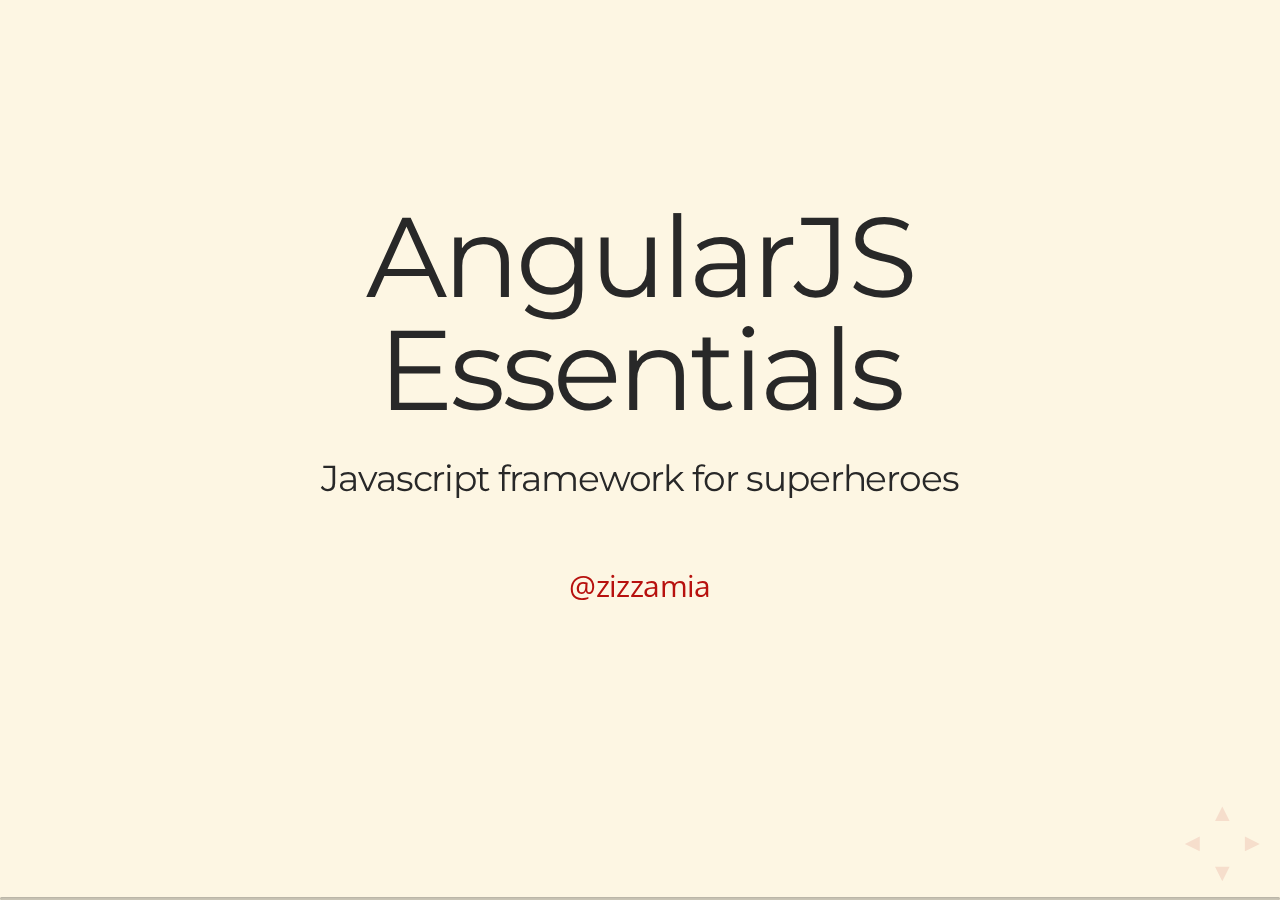
==== slides/index.html @ e602caf2 "Let's start" ====
<!doctype html>  
<html lang="en" ng-app="tasteAngulajs">
  <head>
    <meta charset="utf-8">
    
    <title>AngularJS Essentials: Javascript framework for superheroes</title>

    <meta name="description" content="A step-by-step presentaion on AngularJS">
    <meta name="author" content="Leonardo Zizzamia | @zizzamia">

    <meta name="apple-mobile-web-app-capable" content="yes" />
    <meta name="apple-mobile-web-app-status-bar-style" content="black-translucent" />
    
    <link rel="shortcut icon" href="favicon.ico" type="image/x-icon">

    <link href='http://fonts.googleapis.com/css?family=Lato:400,700,400italic,700italic' rel='stylesheet' type='text/css'>
    
    <link rel="stylesheet" href="css/style.css">
    <link rel="stylesheet" href="css/reveal.css">
    <link rel="stylesheet" href="css/theme/protractor.css" id="theme">

    <!-- For syntax highlighting -->
    <link rel="stylesheet" href="lib/css/zenburn.css">

    <!-- If the query includes 'print-pdf', use the PDF print sheet -->
    <script>
    	document.write( '<link rel="stylesheet" href="css/print/' + ( window.location.search.match( /print-pdf/gi ) ? 'pdf' : 'paper' ) + '.css" type="text/css" media="print">' );
    </script>

    <!--[if lt IE 9]>
    <script src="lib/js/html5shiv.js"></script>
    <![endif]-->
  </head>
  <body>
    <div class="reveal">
      <!-- Any section element inside of this container is displayed as a slide -->
      <div class="slides">

        <section>
          <h1 style="margin: 50px 0 .3em">AngularJS Essentials</h1>
          <h3 style="font-size:1.2em;margin-bottom:2em">Javascript framework for superheroes</h3>
          <p>
            <a href="https://github.com/zizzamia">@zizzamia</a>
          </p>
        </section>

      </div> 
    </div>

    <iframe src="http://ghbtns.com/github-btn.html?user=zizzamia&repo=angularjs-essentials&type=watch&count=true" 
    allowtransparency="true" frameborder="0" scrolling="0" width="110" height="20" 
    style="position: absolute; top: 20px; left: 20px; z-index: 9999"></iframe>

    <script src="lib/js/head.min.js"></script>
    <script src="js/reveal.min.js"></script>

    <script>
      // Full list of configuration options available here:
      // https://github.com/hakimel/reveal.js#configuration
      Reveal.initialize({
      	controls: true,
      	progress: true,
      	history: true,
      	rollingLinks: false,
      	
      	theme: Reveal.getQueryHash().theme, // available themes are in /css/theme
      	transition: 'fade', // default/cube/page/concave/linear(2d)
      	mouseWheel : false,

      	// Optional libraries used to extend on reveal.js
      	dependencies: [
      		{ src: 'lib/js/highlight.js', async: true, callback: function() { window.hljs.initHighlightingOnLoad(); } },
      		{ src: 'lib/js/classList.js', condition: function() { return !document.body.classList; } },
      		{ src: 'lib/js/showdown.js', condition: function() { return !!document.querySelector( '[data-markdown]' ); } },
      		{ src: 'lib/js/data-markdown.js', condition: function() { return !!document.querySelector( '[data-markdown]' ); } },
      		{ src: 'plugin/zoom-js/zoom.js', condition: function() { return !!document.body.classList; } },
      		{ src: '/socket.io/socket.io.js', async: true, condition: function() { return window.location.host === 'localhost:1947'; } },
      		{ src: 'plugin/speakernotes/client.js', async: true, condition: function() { return window.location.host === 'localhost:1947'; } }
      	]
      });
    </script>
    <script src="bower_components/angular/angular.js"></script>
    <script src="bower_components/ng-tasty/ng-tasty-tpls.min.js"></script>
    <script src="js/zepto.min.js"></script>
    <script>
      angular.module('tasteAngulajs', ['ngTasty'])
      .factory('items', function () {
        
      })
      .controller('tasteController', function($scope, items) {
        
      })
      .controller('awesomeController', function($scope, items) {
        
      });
    </script>
  </body>
</html>
---- slides/css/style.css ----
mark,
.mark {
  padding: .2em;
  background-color: #fcf8e3;
}
.text-left {
  text-align: left;
}
.text-right {
  text-align: right;
}
.text-center {
  text-align: center;
}
.text-justify {
  text-align: justify;
}
.text-nowrap {
  white-space: nowrap;
}
.text-lowercase {
  text-transform: lowercase;
}
.text-uppercase {
  text-transform: uppercase;
}
.text-capitalize {
  text-transform: capitalize;
}
.text-muted {
  color: #777;
}
.text-primary {
  color: #428bca;
}
a.text-primary:hover {
  color: #3071a9;
}
.text-success {
  color: #3c763d;
}
a.text-success:hover {
  color: #2b542c;
}
.text-info {
  color: #31708f;
}
a.text-info:hover {
  color: #245269;
}
.text-warning {
  color: #8a6d3b;
}
a.text-warning:hover {
  color: #66512c;
}
.text-danger {
  color: #a94442;
}
a.text-danger:hover {
  color: #843534;
}
.bg-primary {
  color: #fff;
  background-color: #428bca;
}
a.bg-primary:hover {
  background-color: #3071a9;
}
.bg-success {
  background-color: #dff0d8;
}
a.bg-success:hover {
  background-color: #c1e2b3;
}
.bg-info {
  background-color: #d9edf7;
}
a.bg-info:hover {
  background-color: #afd9ee;
}
.bg-warning {
  background-color: #fcf8e3;
}
a.bg-warning:hover {
  background-color: #f7ecb5;
}
.bg-danger {
  background-color: #f2dede;
}
a.bg-danger:hover {
  background-color: #e4b9b9;
}
.page-header {
  padding-bottom: 9px;
  margin: 40px 0 20px;
  border-bottom: 1px solid #eee;
}
ul,
ol {
  margin-top: 0;
  margin-bottom: 10px;
}
ul ul,
ol ul,
ul ol,
ol ol {
  margin-bottom: 0;
}
.list-unstyled {
  padding-left: 0;
  list-style: none;
}
.list-inline {
  padding-left: 0;
  margin-left: -5px;
  list-style: none;
}
.list-inline > li {
  display: inline-block;
  padding-right: 5px;
  padding-left: 5px;
}
dl {
  margin-top: 0;
  margin-bottom: 20px;
}
dt,
dd {
  line-height: 1.42857143;
}
dt {
  font-weight: bold;
}
dd {
  margin-left: 0;
}
@media (min-width: 768px) {
  .dl-horizontal dt {
    float: left;
    width: 160px;
    overflow: hidden;
    clear: left;
    text-align: right;
    text-overflow: ellipsis;
    white-space: nowrap;
  }
  .dl-horizontal dd {
    margin-left: 180px;
  }
}
abbr[title],
abbr[data-original-title] {
  cursor: help;
  border-bottom: 1px dotted #777;
}
.initialism {
  font-size: 90%;
  text-transform: uppercase;
}
blockquote {
  padding: 10px 20px;
  margin: 0 0 20px;
  font-size: 17.5px;
  border-left: 5px solid #eee;
}
blockquote p:last-child,
blockquote ul:last-child,
blockquote ol:last-child {
  margin-bottom: 0;
}
blockquote footer,
blockquote small,
blockquote .small {
  display: block;
  font-size: 80%;
  line-height: 1.42857143;
  color: #777;
}
blockquote footer:before,
blockquote small:before,
blockquote .small:before {
  content: '\2014 \00A0';
}
.blockquote-reverse,
blockquote.pull-right {
  padding-right: 15px;
  padding-left: 0;
  text-align: right;
  border-right: 5px solid #eee;
  border-left: 0;
}
.blockquote-reverse footer:before,
blockquote.pull-right footer:before,
.blockquote-reverse small:before,
blockquote.pull-right small:before,
.blockquote-reverse .small:before,
blockquote.pull-right .small:before {
  content: '';
}
.blockquote-reverse footer:after,
blockquote.pull-right footer:after,
.blockquote-reverse small:after,
blockquote.pull-right small:after,
.blockquote-reverse .small:after,
blockquote.pull-right .small:after {
  content: '\00A0 \2014';
}
blockquote:before,
blockquote:after {
  content: "";
}
address {
  margin-bottom: 20px;
  font-style: normal;
  line-height: 1.42857143;
}
table {
  background-color: transparent;
}
th {
  text-align: left;
}
.table {
  width: 100%;
  max-width: 100%;
  margin-bottom: 20px;
}
.table > thead > tr > th,
.table > tbody > tr > th,
.table > tfoot > tr > th,
.table > thead > tr > td,
.table > tbody > tr > td,
.table > tfoot > tr > td {
  padding: 8px;
  line-height: 1.42857143;
  vertical-align: top;
  border-top: 1px solid #ddd;
}
.table > thead > tr > th {
  vertical-align: bottom;
  border-bottom: 2px solid #ddd;
}
.table > caption + thead > tr:first-child > th,
.table > colgroup + thead > tr:first-child > th,
.table > thead:first-child > tr:first-child > th,
.table > caption + thead > tr:first-child > td,
.table > colgroup + thead > tr:first-child > td,
.table > thead:first-child > tr:first-child > td {
  border-top: 0;
}
.table > tbody + tbody {
  border-top: 2px solid #ddd;
}
.table .table {
  background-color: #fff;
}
.table-condensed > thead > tr > th,
.table-condensed > tbody > tr > th,
.table-condensed > tfoot > tr > th,
.table-condensed > thead > tr > td,
.table-condensed > tbody > tr > td,
.table-condensed > tfoot > tr > td {
  padding: 5px;
}
.table-bordered {
  border: 1px solid #ddd;
}
.table-bordered > thead > tr > th,
.table-bordered > tbody > tr > th,
.table-bordered > tfoot > tr > th,
.table-bordered > thead > tr > td,
.table-bordered > tbody > tr > td,
.table-bordered > tfoot > tr > td {
  border: 1px solid #ddd;
}
.table-bordered > thead > tr > th,
.table-bordered > thead > tr > td {
  border-bottom-width: 2px;
}
.table-striped > tbody > tr:nth-child(odd) > td,
.table-striped > tbody > tr:nth-child(odd) > th {
  background-color: #f9f9f9;
}
.table-hover > tbody > tr:hover > td,
.table-hover > tbody > tr:hover > th {
  background-color: #f5f5f5;
}
table col[class*="col-"] {
  position: static;
  display: table-column;
  float: none;
}
table td[class*="col-"],
table th[class*="col-"] {
  position: static;
  display: table-cell;
  float: none;
}
.table > thead > tr > td.active,
.table > tbody > tr > td.active,
.table > tfoot > tr > td.active,
.table > thead > tr > th.active,
.table > tbody > tr > th.active,
.table > tfoot > tr > th.active,
.table > thead > tr.active > td,
.table > tbody > tr.active > td,
.table > tfoot > tr.active > td,
.table > thead > tr.active > th,
.table > tbody > tr.active > th,
.table > tfoot > tr.active > th {
  background-color: #f5f5f5;
}
.table-hover > tbody > tr > td.active:hover,
.table-hover > tbody > tr > th.active:hover,
.table-hover > tbody > tr.active:hover > td,
.table-hover > tbody > tr:hover > .active,
.table-hover > tbody > tr.active:hover > th {
  background-color: #e8e8e8;
}
.table > thead > tr > td.success,
.table > tbody > tr > td.success,
.table > tfoot > tr > td.success,
.table > thead > tr > th.success,
.table > tbody > tr > th.success,
.table > tfoot > tr > th.success,
.table > thead > tr.success > td,
.table > tbody > tr.success > td,
.table > tfoot > tr.success > td,
.table > thead > tr.success > th,
.table > tbody > tr.success > th,
.table > tfoot > tr.success > th {
  background-color: #dff0d8;
}
.table-hover > tbody > tr > td.success:hover,
.table-hover > tbody > tr > th.success:hover,
.table-hover > tbody > tr.success:hover > td,
.table-hover > tbody > tr:hover > .success,
.table-hover > tbody > tr.success:hover > th {
  background-color: #d0e9c6;
}
.table > thead > tr > td.info,
.table > tbody > tr > td.info,
.table > tfoot > tr > td.info,
.table > thead > tr > th.info,
.table > tbody > tr > th.info,
.table > tfoot > tr > th.info,
.table > thead > tr.info > td,
.table > tbody > tr.info > td,
.table > tfoot > tr.info > td,
.table > thead > tr.info > th,
.table > tbody > tr.info > th,
.table > tfoot > tr.info > th {
  background-color: #d9edf7;
}
.table-hover > tbody > tr > td.info:hover,
.table-hover > tbody > tr > th.info:hover,
.table-hover > tbody > tr.info:hover > td,
.table-hover > tbody > tr:hover > .info,
.table-hover > tbody > tr.info:hover > th {
  background-color: #c4e3f3;
}
.table > thead > tr > td.warning,
.table > tbody > tr > td.warning,
.table > tfoot > tr > td.warning,
.table > thead > tr > th.warning,
.table > tbody > tr > th.warning,
.table > tfoot > tr > th.warning,
.table > thead > tr.warning > td,
.table > tbody > tr.warning > td,
.table > tfoot > tr.warning > td,
.table > thead > tr.warning > th,
.table > tbody > tr.warning > th,
.table > tfoot > tr.warning > th {
  background-color: #fcf8e3;
}
.table-hover > tbody > tr > td.warning:hover,
.table-hover > tbody > tr > th.warning:hover,
.table-hover > tbody > tr.warning:hover > td,
.table-hover > tbody > tr:hover > .warning,
.table-hover > tbody > tr.warning:hover > th {
  background-color: #faf2cc;
}
.table > thead > tr > td.danger,
.table > tbody > tr > td.danger,
.table > tfoot > tr > td.danger,
.table > thead > tr > th.danger,
.table > tbody > tr > th.danger,
.table > tfoot > tr > th.danger,
.table > thead > tr.danger > td,
.table > tbody > tr.danger > td,
.table > tfoot > tr.danger > td,
.table > thead > tr.danger > th,
.table > tbody > tr.danger > th,
.table > tfoot > tr.danger > th {
  background-color: #f2dede;
}
.table-hover > tbody > tr > td.danger:hover,
.table-hover > tbody > tr > th.danger:hover,
.table-hover > tbody > tr.danger:hover > td,
.table-hover > tbody > tr:hover > .danger,
.table-hover > tbody > tr.danger:hover > th {
  background-color: #ebcccc;
}
@media screen and (max-width: 767px) {
  .table-responsive {
    width: 100%;
    margin-bottom: 15px;
    overflow-x: auto;
    overflow-y: hidden;
    -webkit-overflow-scrolling: touch;
    -ms-overflow-style: -ms-autohiding-scrollbar;
    border: 1px solid #ddd;
  }
  .table-responsive > .table {
    margin-bottom: 0;
  }
  .table-responsive > .table > thead > tr > th,
  .table-responsive > .table > tbody > tr > th,
  .table-responsive > .table > tfoot > tr > th,
  .table-responsive > .table > thead > tr > td,
  .table-responsive > .table > tbody > tr > td,
  .table-responsive > .table > tfoot > tr > td {
    white-space: nowrap;
  }
  .table-responsive > .table-bordered {
    border: 0;
  }
  .table-responsive > .table-bordered > thead > tr > th:first-child,
  .table-responsive > .table-bordered > tbody > tr > th:first-child,
  .table-responsive > .table-bordered > tfoot > tr > th:first-child,
  .table-responsive > .table-bordered > thead > tr > td:first-child,
  .table-responsive > .table-bordered > tbody > tr > td:first-child,
  .table-responsive > .table-bordered > tfoot > tr > td:first-child {
    border-left: 0;
  }
  .table-responsive > .table-bordered > thead > tr > th:last-child,
  .table-responsive > .table-bordered > tbody > tr > th:last-child,
  .table-responsive > .table-bordered > tfoot > tr > th:last-child,
  .table-responsive > .table-bordered > thead > tr > td:last-child,
  .table-responsive > .table-bordered > tbody > tr > td:last-child,
  .table-responsive > .table-bordered > tfoot > tr > td:last-child {
    border-right: 0;
  }
  .table-responsive > .table-bordered > tbody > tr:last-child > th,
  .table-responsive > .table-bordered > tfoot > tr:last-child > th,
  .table-responsive > .table-bordered > tbody > tr:last-child > td,
  .table-responsive > .table-bordered > tfoot > tr:last-child > td {
    border-bottom: 0;
  }
}
fieldset {
  min-width: 0;
  padding: 0;
  margin: 0;
  border: 0;
}
legend {
  display: block;
  width: 100%;
  padding: 0;
  margin-bottom: 20px;
  font-size: 21px;
  line-height: inherit;
  color: #333;
  border: 0;
  border-bottom: 1px solid #e5e5e5;
}
label {
  display: inline-block;
  max-width: 100%;
  margin-bottom: 5px;
  font-weight: bold;
}
input[type="search"] {
  -webkit-box-sizing: border-box;
     -moz-box-sizing: border-box;
          box-sizing: border-box;
}
input[type="radio"],
input[type="checkbox"] {
  margin: 4px 0 0;
  margin-top: 1px \9;
  line-height: normal;
}
input[type="file"] {
  display: block;
}
input[type="range"] {
  display: block;
  width: 100%;
}
select[multiple],
select[size] {
  height: auto;
}
input[type="file"]:focus,
input[type="radio"]:focus,
input[type="checkbox"]:focus {
  outline: thin dotted;
  outline: 5px auto -webkit-focus-ring-color;
  outline-offset: -2px;
}
output {
  display: block;
  padding-top: 7px;
  font-size: 14px;
  line-height: 1.42857143;
  color: #555;
}
.form-control {
  display: block;
  width: 100%;
  height: 34px;
  padding: 6px 12px;
  font-size: 14px;
  line-height: 1.42857143;
  color: #555;
  background-color: #fff;
  background-image: none;
  border: 1px solid #ccc;
  border-radius: 4px;
  -webkit-box-shadow: inset 0 1px 1px rgba(0, 0, 0, .075);
          box-shadow: inset 0 1px 1px rgba(0, 0, 0, .075);
  -webkit-transition: border-color ease-in-out .15s, -webkit-box-shadow ease-in-out .15s;
       -o-transition: border-color ease-in-out .15s, box-shadow ease-in-out .15s;
          transition: border-color ease-in-out .15s, box-shadow ease-in-out .15s;
}
.form-control:focus {
  border-color: #66afe9;
  outline: 0;
  -webkit-box-shadow: inset 0 1px 1px rgba(0,0,0,.075), 0 0 8px rgba(102, 175, 233, .6);
          box-shadow: inset 0 1px 1px rgba(0,0,0,.075), 0 0 8px rgba(102, 175, 233, .6);
}
.form-control::-moz-placeholder {
  color: #777;
  opacity: 1;
}
.form-control:-ms-input-placeholder {
  color: #777;
}
.form-control::-webkit-input-placeholder {
  color: #777;
}
.form-control[disabled],
.form-control[readonly],
fieldset[disabled] .form-control {
  cursor: not-allowed;
  background-color: #eee;
  opacity: 1;
}
textarea.form-control {
  height: auto;
}
input[type="search"] {
  -webkit-appearance: none;
}
input[type="date"],
input[type="time"],
input[type="datetime-local"],
input[type="month"] {
  line-height: 34px;
  line-height: 1.42857143 \0;
}
input[type="date"].input-sm,
input[type="time"].input-sm,
input[type="datetime-local"].input-sm,
input[type="month"].input-sm {
  line-height: 30px;
}
input[type="date"].input-lg,
input[type="time"].input-lg,
input[type="datetime-local"].input-lg,
input[type="month"].input-lg {
  line-height: 46px;
}
.form-group {
  margin-bottom: 15px;
}
.radio,
.checkbox {
  position: relative;
  display: block;
  min-height: 20px;
  margin-top: 10px;
  margin-bottom: 10px;
}
.radio label,
.checkbox label {
  padding-left: 20px;
  margin-bottom: 0;
  font-weight: normal;
  cursor: pointer;
}
.radio input[type="radio"],
.radio-inline input[type="radio"],
.checkbox input[type="checkbox"],
.checkbox-inline input[type="checkbox"] {
  position: absolute;
  margin-top: 4px \9;
  margin-left: -20px;
}
.radio + .radio,
.checkbox + .checkbox {
  margin-top: -5px;
}
.radio-inline,
.checkbox-inline {
  display: inline-block;
  padding-left: 20px;
  margin-bottom: 0;
  font-weight: normal;
  vertical-align: middle;
  cursor: pointer;
}
.radio-inline + .radio-inline,
.checkbox-inline + .checkbox-inline {
  margin-top: 0;
  margin-left: 10px;
}
input[type="radio"][disabled],
input[type="checkbox"][disabled],
input[type="radio"].disabled,
input[type="checkbox"].disabled,
fieldset[disabled] input[type="radio"],
fieldset[disabled] input[type="checkbox"] {
  cursor: not-allowed;
}
.radio-inline.disabled,
.checkbox-inline.disabled,
fieldset[disabled] .radio-inline,
fieldset[disabled] .checkbox-inline {
  cursor: not-allowed;
}
.radio.disabled label,
.checkbox.disabled label,
fieldset[disabled] .radio label,
fieldset[disabled] .checkbox label {
  cursor: not-allowed;
}
.form-control-static {
  padding-top: 7px;
  padding-bottom: 7px;
  margin-bottom: 0;
}
.form-control-static.input-lg,
.form-control-static.input-sm {
  padding-right: 0;
  padding-left: 0;
}
.input-sm,
.form-horizontal .form-group-sm .form-control {
  height: 30px;
  padding: 5px 10px;
  font-size: 12px;
  line-height: 1.5;
  border-radius: 3px;
}
select.input-sm {
  height: 30px;
  line-height: 30px;
}
textarea.input-sm,
select[multiple].input-sm {
  height: auto;
}
.input-lg,
.form-horizontal .form-group-lg .form-control {
  height: 46px;
  padding: 10px 16px;
  font-size: 18px;
  line-height: 1.33;
  border-radius: 6px;
}
select.input-lg {
  height: 46px;
  line-height: 46px;
}
textarea.input-lg,
select[multiple].input-lg {
  height: auto;
}
.has-feedback {
  position: relative;
}
.has-feedback .form-control {
  padding-right: 42.5px;
}
.form-control-feedback {
  position: absolute;
  top: 25px;
  right: 0;
  z-index: 2;
  display: block;
  width: 34px;
  height: 34px;
  line-height: 34px;
  text-align: center;
}
.input-lg + .form-control-feedback {
  width: 46px;
  height: 46px;
  line-height: 46px;
}
.input-sm + .form-control-feedback {
  width: 30px;
  height: 30px;
  line-height: 30px;
}
.has-success .help-block,
.has-success .control-label,
.has-success .radio,
.has-success .checkbox,
.has-success .radio-inline,
.has-success .checkbox-inline {
  color: #3c763d;
}
.has-success .form-control {
  border-color: #3c763d;
  -webkit-box-shadow: inset 0 1px 1px rgba(0, 0, 0, .075);
          box-shadow: inset 0 1px 1px rgba(0, 0, 0, .075);
}
.has-success .form-control:focus {
  border-color: #2b542c;
  -webkit-box-shadow: inset 0 1px 1px rgba(0, 0, 0, .075), 0 0 6px #67b168;
          box-shadow: inset 0 1px 1px rgba(0, 0, 0, .075), 0 0 6px #67b168;
}
.has-success .input-group-addon {
  color: #3c763d;
  background-color: #dff0d8;
  border-color: #3c763d;
}
.has-success .form-control-feedback {
  color: #3c763d;
}
.has-warning .help-block,
.has-warning .control-label,
.has-warning .radio,
.has-warning .checkbox,
.has-warning .radio-inline,
.has-warning .checkbox-inline {
  color: #8a6d3b;
}
.has-warning .form-control {
  border-color: #8a6d3b;
  -webkit-box-shadow: inset 0 1px 1px rgba(0, 0, 0, .075);
          box-shadow: inset 0 1px 1px rgba(0, 0, 0, .075);
}
.has-warning .form-control:focus {
  border-color: #66512c;
  -webkit-box-shadow: inset 0 1px 1px rgba(0, 0, 0, .075), 0 0 6px #c0a16b;
          box-shadow: inset 0 1px 1px rgba(0, 0, 0, .075), 0 0 6px #c0a16b;
}
.has-warning .input-group-addon {
  color: #8a6d3b;
  background-color: #fcf8e3;
  border-color: #8a6d3b;
}
.has-warning .form-control-feedback {
  color: #8a6d3b;
}
.has-error .help-block,
.has-error .control-label,
.has-error .radio,
.has-error .checkbox,
.has-error .radio-inline,
.has-error .checkbox-inline {
  color: #a94442;
}
.has-error .form-control {
  border-color: #a94442;
  -webkit-box-shadow: inset 0 1px 1px rgba(0, 0, 0, .075);
          box-shadow: inset 0 1px 1px rgba(0, 0, 0, .075);
}
.has-error .form-control:focus {
  border-color: #843534;
  -webkit-box-shadow: inset 0 1px 1px rgba(0, 0, 0, .075), 0 0 6px #ce8483;
          box-shadow: inset 0 1px 1px rgba(0, 0, 0, .075), 0 0 6px #ce8483;
}
.has-error .input-group-addon {
  color: #a94442;
  background-color: #f2dede;
  border-color: #a94442;
}
.has-error .form-control-feedback {
  color: #a94442;
}
.has-feedback label.sr-only ~ .form-control-feedback {
  top: 0;
}
.help-block {
  display: block;
  margin-top: 5px;
  margin-bottom: 10px;
  color: #737373;
}
@media (min-width: 768px) {
  .form-inline .form-group {
    display: inline-block;
    margin-bottom: 0;
    vertical-align: middle;
  }
  .form-inline .form-control {
    display: inline-block;
    width: auto;
    vertical-align: middle;
  }
  .form-inline .input-group {
    display: inline-table;
    vertical-align: middle;
  }
  .form-inline .input-group .input-group-addon,
  .form-inline .input-group .input-group-btn,
  .form-inline .input-group .form-control {
    width: auto;
  }
  .form-inline .input-group > .form-control {
    width: 100%;
  }
  .form-inline .control-label {
    margin-bottom: 0;
    vertical-align: middle;
  }
  .form-inline .radio,
  .form-inline .checkbox {
    display: inline-block;
    margin-top: 0;
    margin-bottom: 0;
    vertical-align: middle;
  }
  .form-inline .radio label,
  .form-inline .checkbox label {
    padding-left: 0;
  }
  .form-inline .radio input[type="radio"],
  .form-inline .checkbox input[type="checkbox"] {
    position: relative;
    margin-left: 0;
  }
  .form-inline .has-feedback .form-control-feedback {
    top: 0;
  }
}
.form-horizontal .radio,
.form-horizontal .checkbox,
.form-horizontal .radio-inline,
.form-horizontal .checkbox-inline {
  padding-top: 7px;
  margin-top: 0;
  margin-bottom: 0;
}
.form-horizontal .radio,
.form-horizontal .checkbox {
  min-height: 27px;
}
.form-horizontal .form-group {
  margin-right: -15px;
  margin-left: -15px;
}
@media (min-width: 768px) {
  .form-horizontal .control-label {
    padding-top: 7px;
    margin-bottom: 0;
    text-align: right;
  }
}
.form-horizontal .has-feedback .form-control-feedback {
  top: 0;
  right: 15px;
}
@media (min-width: 768px) {
  .form-horizontal .form-group-lg .control-label {
    padding-top: 14.3px;
  }
}
@media (min-width: 768px) {
  .form-horizontal .form-group-sm .control-label {
    padding-top: 6px;
  }
}
.btn {
  display: inline-block;
  padding: 6px 12px;
  margin-bottom: 0;
  font-size: 14px;
  font-weight: normal;
  line-height: 1.42857143;
  text-align: center;
  white-space: nowrap;
  vertical-align: middle;
  cursor: pointer;
  -webkit-user-select: none;
     -moz-user-select: none;
      -ms-user-select: none;
          user-select: none;
  background-image: none;
  border: 1px solid transparent;
  border-radius: 4px;
}
.btn:focus,
.btn:active:focus,
.btn.active:focus {
  outline: thin dotted;
  outline: 5px auto -webkit-focus-ring-color;
  outline-offset: -2px;
}
.btn:hover,
.btn:focus {
  color: #333;
  text-decoration: none;
}
.btn:active,
.btn.active {
  background-image: none;
  outline: 0;
  -webkit-box-shadow: inset 0 3px 5px rgba(0, 0, 0, .125);
          box-shadow: inset 0 3px 5px rgba(0, 0, 0, .125);
}
.btn.disabled,
.btn[disabled],
fieldset[disabled] .btn {
  pointer-events: none;
  cursor: not-allowed;
  filter: alpha(opacity=65);
  -webkit-box-shadow: none;
          box-shadow: none;
  opacity: .65;
}
.btn-default {
  color: #333;
  background-color: #fff;
  border-color: #ccc;
}
.btn-default:hover,
.btn-default:focus,
.btn-default:active,
.btn-default.active,
.open > .dropdown-toggle.btn-default {
  color: #333;
  background-color: #e6e6e6;
  border-color: #adadad;
}
.btn-default:active,
.btn-default.active,
.open > .dropdown-toggle.btn-default {
  background-image: none;
}
.btn-default.disabled,
.btn-default[disabled],
fieldset[disabled] .btn-default,
.btn-default.disabled:hover,
.btn-default[disabled]:hover,
fieldset[disabled] .btn-default:hover,
.btn-default.disabled:focus,
.btn-default[disabled]:focus,
fieldset[disabled] .btn-default:focus,
.btn-default.disabled:active,
.btn-default[disabled]:active,
fieldset[disabled] .btn-default:active,
.btn-default.disabled.active,
.btn-default[disabled].active,
fieldset[disabled] .btn-default.active {
  background-color: #fff;
  border-color: #ccc;
}
.btn-default .badge {
  color: #fff;
  background-color: #333;
}
.btn-primary {
  color: #fff;
  background-color: #428bca;
  border-color: #357ebd;
}
.btn-primary:hover,
.btn-primary:focus,
.btn-primary:active,
.btn-primary.active,
.open > .dropdown-toggle.btn-primary {
  color: #fff;
  background-color: #3071a9;
  border-color: #285e8e;
}
.btn-primary:active,
.btn-primary.active,
.open > .dropdown-toggle.btn-primary {
  background-image: none;
}
.btn-primary.disabled,
.btn-primary[disabled],
fieldset[disabled] .btn-primary,
.btn-primary.disabled:hover,
.btn-primary[disabled]:hover,
fieldset[disabled] .btn-primary:hover,
.btn-primary.disabled:focus,
.btn-primary[disabled]:focus,
fieldset[disabled] .btn-primary:focus,
.btn-primary.disabled:active,
.btn-primary[disabled]:active,
fieldset[disabled] .btn-primary:active,
.btn-primary.disabled.active,
.btn-primary[disabled].active,
fieldset[disabled] .btn-primary.active {
  background-color: #428bca;
  border-color: #357ebd;
}
.btn-primary .badge {
  color: #428bca;
  background-color: #fff;
}
.btn-success {
  color: #fff;
  background-color: #5cb85c;
  border-color: #4cae4c;
}
.btn-success:hover,
.btn-success:focus,
.btn-success:active,
.btn-success.active,
.open > .dropdown-toggle.btn-success {
  color: #fff;
  background-color: #449d44;
  border-color: #398439;
}
.btn-success:active,
.btn-success.active,
.open > .dropdown-toggle.btn-success {
  background-image: none;
}
.btn-success.disabled,
.btn-success[disabled],
fieldset[disabled] .btn-success,
.btn-success.disabled:hover,
.btn-success[disabled]:hover,
fieldset[disabled] .btn-success:hover,
.btn-success.disabled:focus,
.btn-success[disabled]:focus,
fieldset[disabled] .btn-success:focus,
.btn-success.disabled:active,
.btn-success[disabled]:active,
fieldset[disabled] .btn-success:active,
.btn-success.disabled.active,
.btn-success[disabled].active,
fieldset[disabled] .btn-success.active {
  background-color: #5cb85c;
  border-color: #4cae4c;
}
.btn-success .badge {
  color: #5cb85c;
  background-color: #fff;
}
.btn-info {
  color: #fff;
  background-color: #5bc0de;
  border-color: #46b8da;
}
.btn-info:hover,
.btn-info:focus,
.btn-info:active,
.btn-info.active,
.open > .dropdown-toggle.btn-info {
  color: #fff;
  background-color: #31b0d5;
  border-color: #269abc;
}
.btn-info:active,
.btn-info.active,
.open > .dropdown-toggle.btn-info {
  background-image: none;
}
.btn-info.disabled,
.btn-info[disabled],
fieldset[disabled] .btn-info,
.btn-info.disabled:hover,
.btn-info[disabled]:hover,
fieldset[disabled] .btn-info:hover,
.btn-info.disabled:focus,
.btn-info[disabled]:focus,
fieldset[disabled] .btn-info:focus,
.btn-info.disabled:active,
.btn-info[disabled]:active,
fieldset[disabled] .btn-info:active,
.btn-info.disabled.active,
.btn-info[disabled].active,
fieldset[disabled] .btn-info.active {
  background-color: #5bc0de;
  border-color: #46b8da;
}
.btn-info .badge {
  color: #5bc0de;
  background-color: #fff;
}
.btn-warning {
  color: #fff;
  background-color: #f0ad4e;
  border-color: #eea236;
}
.btn-warning:hover,
.btn-warning:focus,
.btn-warning:active,
.btn-warning.active,
.open > .dropdown-toggle.btn-warning {
  color: #fff;
  background-color: #ec971f;
  border-color: #d58512;
}
.btn-warning:active,
.btn-warning.active,
.open > .dropdown-toggle.btn-warning {
  background-image: none;
}
.btn-warning.disabled,
.btn-warning[disabled],
fieldset[disabled] .btn-warning,
.btn-warning.disabled:hover,
.btn-warning[disabled]:hover,
fieldset[disabled] .btn-warning:hover,
.btn-warning.disabled:focus,
.btn-warning[disabled]:focus,
fieldset[disabled] .btn-warning:focus,
.btn-warning.disabled:active,
.btn-warning[disabled]:active,
fieldset[disabled] .btn-warning:active,
.btn-warning.disabled.active,
.btn-warning[disabled].active,
fieldset[disabled] .btn-warning.active {
  background-color: #f0ad4e;
  border-color: #eea236;
}
.btn-warning .badge {
  color: #f0ad4e;
  background-color: #fff;
}
.btn-danger {
  color: #fff;
  background-color: #d9534f;
  border-color: #d43f3a;
}
.btn-danger:hover,
.btn-danger:focus,
.btn-danger:active,
.btn-danger.active,
.open > .dropdown-toggle.btn-danger {
  color: #fff;
  background-color: #c9302c;
  border-color: #ac2925;
}
.btn-danger:active,
.btn-danger.active,
.open > .dropdown-toggle.btn-danger {
  background-image: none;
}
.btn-danger.disabled,
.btn-danger[disabled],
fieldset[disabled] .btn-danger,
.btn-danger.disabled:hover,
.btn-danger[disabled]:hover,
fieldset[disabled] .btn-danger:hover,
.btn-danger.disabled:focus,
.btn-danger[disabled]:focus,
fieldset[disabled] .btn-danger:focus,
.btn-danger.disabled:active,
.btn-danger[disabled]:active,
fieldset[disabled] .btn-danger:active,
.btn-danger.disabled.active,
.btn-danger[disabled].active,
fieldset[disabled] .btn-danger.active {
  background-color: #d9534f;
  border-color: #d43f3a;
}
.btn-danger .badge {
  color: #d9534f;
  background-color: #fff;
}
.btn-link {
  font-weight: normal;
  color: #428bca;
  cursor: pointer;
  border-radius: 0;
}
.btn-link,
.btn-link:active,
.btn-link[disabled],
fieldset[disabled] .btn-link {
  background-color: transparent;
  -webkit-box-shadow: none;
          box-shadow: none;
}
.btn-link,
.btn-link:hover,
.btn-link:focus,
.btn-link:active {
  border-color: transparent;
}
.btn-link:hover,
.btn-link:focus {
  color: #2a6496;
  text-decoration: underline;
  background-color: transparent;
}
.btn-link[disabled]:hover,
fieldset[disabled] .btn-link:hover,
.btn-link[disabled]:focus,
fieldset[disabled] .btn-link:focus {
  color: #777;
  text-decoration: none;
}
.btn-lg,
.btn-group-lg > .btn {
  padding: 10px 16px;
  font-size: 18px;
  line-height: 1.33;
  border-radius: 6px;
}
.btn-sm,
.btn-group-sm > .btn {
  padding: 5px 10px;
  font-size: 12px;
  line-height: 1.5;
  border-radius: 3px;
}
.btn-xs,
.btn-group-xs > .btn {
  padding: 1px 5px;
  font-size: 12px;
  line-height: 1.5;
  border-radius: 3px;
}
.btn-block {
  display: block;
  width: 100%;
}
.btn-block + .btn-block {
  margin-top: 5px;
}
input[type="submit"].btn-block,
input[type="reset"].btn-block,
input[type="button"].btn-block {
  width: 100%;
}
.collapse {
  display: none;
}
.collapse.in {
  display: block;
}
tr.collapse.in {
  display: table-row;
}
tbody.collapse.in {
  display: table-row-group;
}
.collapsing {
  position: relative;
  height: 0;
  overflow: hidden;
  -webkit-transition: height .35s ease;
       -o-transition: height .35s ease;
          transition: height .35s ease;
}
.caret {
  display: inline-block;
  width: 0;
  height: 0;
  margin-left: 2px;
  vertical-align: middle;
  border-top: 4px solid;
  border-right: 4px solid transparent;
  border-left: 4px solid transparent;
}
.dropdown {
  position: relative;
}
.dropdown-toggle:focus {
  outline: 0;
}
.dropdown-menu {
  position: absolute;
  top: 100%;
  left: 0;
  z-index: 1000;
  display: none;
  float: left;
  min-width: 160px;
  padding: 5px 0;
  margin: 2px 0 0;
  font-size: 14px;
  text-align: left;
  list-style: none;
  background-color: #fff;
  -webkit-background-clip: padding-box;
          background-clip: padding-box;
  border: 1px solid #ccc;
  border: 1px solid rgba(0, 0, 0, .15);
  border-radius: 4px;
  -webkit-box-shadow: 0 6px 12px rgba(0, 0, 0, .175);
          box-shadow: 0 6px 12px rgba(0, 0, 0, .175);
}
.dropdown-menu.pull-right {
  right: 0;
  left: auto;
}
.dropdown-menu .divider {
  height: 1px;
  margin: 9px 0;
  overflow: hidden;
  background-color: #e5e5e5;
}
.dropdown-menu > li > a {
  display: block;
  padding: 3px 20px;
  clear: both;
  font-weight: normal;
  line-height: 1.42857143;
  color: #333;
  white-space: nowrap;
}
.dropdown-menu > li > a:hover,
.dropdown-menu > li > a:focus {
  color: #262626;
  text-decoration: none;
  background-color: #f5f5f5;
}
.dropdown-menu > .active > a,
.dropdown-menu > .active > a:hover,
.dropdown-menu > .active > a:focus {
  color: #fff;
  text-decoration: none;
  background-color: #428bca;
  outline: 0;
}
.dropdown-menu > .disabled > a,
.dropdown-menu > .disabled > a:hover,
.dropdown-menu > .disabled > a:focus {
  color: #777;
}
.dropdown-menu > .disabled > a:hover,
.dropdown-menu > .disabled > a:focus {
  text-decoration: none;
  cursor: not-allowed;
  background-color: transparent;
  background-image: none;
  filter: progid:DXImageTransform.Microsoft.gradient(enabled = false);
}
.open > .dropdown-menu {
  display: block;
}
.open > a {
  outline: 0;
}
.dropdown-menu-right {
  right: 0;
  left: auto;
}
.dropdown-menu-left {
  right: auto;
  left: 0;
}
.dropdown-header {
  display: block;
  padding: 3px 20px;
  font-size: 12px;
  line-height: 1.42857143;
  color: #777;
  white-space: nowrap;
}
.dropdown-backdrop {
  position: fixed;
  top: 0;
  right: 0;
  bottom: 0;
  left: 0;
  z-index: 990;
}
.pull-right > .dropdown-menu {
  right: 0;
  left: auto;
}
.dropup .caret,
.navbar-fixed-bottom .dropdown .caret {
  content: "";
  border-top: 0;
  border-bottom: 4px solid;
}
.dropup .dropdown-menu,
.navbar-fixed-bottom .dropdown .dropdown-menu {
  top: auto;
  bottom: 100%;
  margin-bottom: 1px;
}
@media (min-width: 768px) {
  .navbar-right .dropdown-menu {
    right: 0;
    left: auto;
  }
  .navbar-right .dropdown-menu-left {
    right: auto;
    left: 0;
  }
}
.btn-group,
.btn-group-vertical {
  position: relative;
  display: inline-block;
  vertical-align: middle;
}
.btn-group > .btn,
.btn-group-vertical > .btn {
  position: relative;
  float: left;
}
.btn-group > .btn:hover,
.btn-group-vertical > .btn:hover,
.btn-group > .btn:focus,
.btn-group-vertical > .btn:focus,
.btn-group > .btn:active,
.btn-group-vertical > .btn:active,
.btn-group > .btn.active,
.btn-group-vertical > .btn.active {
  z-index: 2;
}
.btn-group > .btn:focus,
.btn-group-vertical > .btn:focus {
  outline: 0;
}
.btn-group .btn + .btn,
.btn-group .btn + .btn-group,
.btn-group .btn-group + .btn,
.btn-group .btn-group + .btn-group {
  margin-left: -1px;
}
.btn-toolbar {
  margin-left: -5px;
}
.btn-toolbar .btn-group,
.btn-toolbar .input-group {
  float: left;
}
.btn-toolbar > .btn,
.btn-toolbar > .btn-group,
.btn-toolbar > .input-group {
  margin-left: 5px;
}
.btn-group > .btn:not(:first-child):not(:last-child):not(.dropdown-toggle) {
  border-radius: 0;
}
.btn-group > .btn:first-child {
  margin-left: 0;
}
.btn-group > .btn:first-child:not(:last-child):not(.dropdown-toggle) {
  border-top-right-radius: 0;
  border-bottom-right-radius: 0;
}
.btn-group > .btn:last-child:not(:first-child),
.btn-group > .dropdown-toggle:not(:first-child) {
  border-top-left-radius: 0;
  border-bottom-left-radius: 0;
}
.btn-group > .btn-group {
  float: left;
}
.btn-group > .btn-group:not(:first-child):not(:last-child) > .btn {
  border-radius: 0;
}
.btn-group > .btn-group:first-child > .btn:last-child,
.btn-group > .btn-group:first-child > .dropdown-toggle {
  border-top-right-radius: 0;
  border-bottom-right-radius: 0;
}
.btn-group > .btn-group:last-child > .btn:first-child {
  border-top-left-radius: 0;
  border-bottom-left-radius: 0;
}
.btn-group .dropdown-toggle:active,
.btn-group.open .dropdown-toggle {
  outline: 0;
}
.btn-group > .btn + .dropdown-toggle {
  padding-right: 8px;
  padding-left: 8px;
}
.btn-group > .btn-lg + .dropdown-toggle {
  padding-right: 12px;
  padding-left: 12px;
}
.btn-group.open .dropdown-toggle {
  -webkit-box-shadow: inset 0 3px 5px rgba(0, 0, 0, .125);
          box-shadow: inset 0 3px 5px rgba(0, 0, 0, .125);
}
.btn-group.open .dropdown-toggle.btn-link {
  -webkit-box-shadow: none;
          box-shadow: none;
}
.btn .caret {
  margin-left: 0;
}
.btn-lg .caret {
  border-width: 5px 5px 0;
  border-bottom-width: 0;
}
.dropup .btn-lg .caret {
  border-width: 0 5px 5px;
}
.btn-group-vertical > .btn,
.btn-group-vertical > .btn-group,
.btn-group-vertical > .btn-group > .btn {
  display: block;
  float: none;
  width: 100%;
  max-width: 100%;
}
.btn-group-vertical > .btn-group > .btn {
  float: none;
}
.btn-group-vertical > .btn + .btn,
.btn-group-vertical > .btn + .btn-group,
.btn-group-vertical > .btn-group + .btn,
.btn-group-vertical > .btn-group + .btn-group {
  margin-top: -1px;
  margin-left: 0;
}
.btn-group-vertical > .btn:not(:first-child):not(:last-child) {
  border-radius: 0;
}
.btn-group-vertical > .btn:first-child:not(:last-child) {
  border-top-right-radius: 4px;
  border-bottom-right-radius: 0;
  border-bottom-left-radius: 0;
}
.btn-group-vertical > .btn:last-child:not(:first-child) {
  border-top-left-radius: 0;
  border-top-right-radius: 0;
  border-bottom-left-radius: 4px;
}
.btn-group-vertical > .btn-group:not(:first-child):not(:last-child) > .btn {
  border-radius: 0;
}
.btn-group-vertical > .btn-group:first-child:not(:last-child) > .btn:last-child,
.btn-group-vertical > .btn-group:first-child:not(:last-child) > .dropdown-toggle {
  border-bottom-right-radius: 0;
  border-bottom-left-radius: 0;
}
.btn-group-vertical > .btn-group:last-child:not(:first-child) > .btn:first-child {
  border-top-left-radius: 0;
  border-top-right-radius: 0;
}
.btn-group-justified {
  display: table;
  width: 100%;
  table-layout: fixed;
  border-collapse: separate;
}
.btn-group-justified > .btn,
.btn-group-justified > .btn-group {
  display: table-cell;
  float: none;
  width: 1%;
}
.btn-group-justified > .btn-group .btn {
  width: 100%;
}
.btn-group-justified > .btn-group .dropdown-menu {
  left: auto;
}
[data-toggle="buttons"] > .btn > input[type="radio"],
[data-toggle="buttons"] > .btn > input[type="checkbox"] {
  position: absolute;
  z-index: -1;
  filter: alpha(opacity=0);
  opacity: 0;
}
.input-group {
  position: relative;
  display: table;
  border-collapse: separate;
}
.input-group[class*="col-"] {
  float: none;
  padding-right: 0;
  padding-left: 0;
}
.input-group .form-control {
  position: relative;
  z-index: 2;
  float: left;
  width: 100%;
  margin-bottom: 0;
}
.input-group-lg > .form-control,
.input-group-lg > .input-group-addon,
.input-group-lg > .input-group-btn > .btn {
  height: 46px;
  padding: 10px 16px;
  font-size: 18px;
  line-height: 1.33;
  border-radius: 6px;
}
select.input-group-lg > .form-control,
select.input-group-lg > .input-group-addon,
select.input-group-lg > .input-group-btn > .btn {
  height: 46px;
  line-height: 46px;
}
textarea.input-group-lg > .form-control,
textarea.input-group-lg > .input-group-addon,
textarea.input-group-lg > .input-group-btn > .btn,
select[multiple].input-group-lg > .form-control,
select[multiple].input-group-lg > .input-group-addon,
select[multiple].input-group-lg > .input-group-btn > .btn {
  height: auto;
}
.input-group-sm > .form-control,
.input-group-sm > .input-group-addon,
.input-group-sm > .input-group-btn > .btn {
  height: 30px;
  padding: 5px 10px;
  font-size: 12px;
  line-height: 1.5;
  border-radius: 3px;
}
select.input-group-sm > .form-control,
select.input-group-sm > .input-group-addon,
select.input-group-sm > .input-group-btn > .btn {
  height: 30px;
  line-height: 30px;
}
textarea.input-group-sm > .form-control,
textarea.input-group-sm > .input-group-addon,
textarea.input-group-sm > .input-group-btn > .btn,
select[multiple].input-group-sm > .form-control,
select[multiple].input-group-sm > .input-group-addon,
select[multiple].input-group-sm > .input-group-btn > .btn {
  height: auto;
}
.input-group-addon,
.input-group-btn,
.input-group .form-control {
  display: table-cell;
}
.input-group-addon:not(:first-child):not(:last-child),
.input-group-btn:not(:first-child):not(:last-child),
.input-group .form-control:not(:first-child):not(:last-child) {
  border-radius: 0;
}
.input-group-addon,
.input-group-btn {
  width: 1%;
  white-space: nowrap;
  vertical-align: middle;
}
.input-group-addon {
  padding: 6px 12px;
  font-size: 14px;
  font-weight: normal;
  line-height: 1;
  color: #555;
  text-align: center;
  background-color: #eee;
  border: 1px solid #ccc;
  border-radius: 4px;
}
.input-group-addon.input-sm {
  padding: 5px 10px;
  font-size: 12px;
  border-radius: 3px;
}
.input-group-addon.input-lg {
  padding: 10px 16px;
  font-size: 18px;
  border-radius: 6px;
}
.input-group-addon input[type="radio"],
.input-group-addon input[type="checkbox"] {
  margin-top: 0;
}
.input-group .form-control:first-child,
.input-group-addon:first-child,
.input-group-btn:first-child > .btn,
.input-group-btn:first-child > .btn-group > .btn,
.input-group-btn:first-child > .dropdown-toggle,
.input-group-btn:last-child > .btn:not(:last-child):not(.dropdown-toggle),
.input-group-btn:last-child > .btn-group:not(:last-child) > .btn {
  border-top-right-radius: 0;
  border-bottom-right-radius: 0;
}
.input-group-addon:first-child {
  border-right: 0;
}
.input-group .form-control:last-child,
.input-group-addon:last-child,
.input-group-btn:last-child > .btn,
.input-group-btn:last-child > .btn-group > .btn,
.input-group-btn:last-child > .dropdown-toggle,
.input-group-btn:first-child > .btn:not(:first-child),
.input-group-btn:first-child > .btn-group:not(:first-child) > .btn {
  border-top-left-radius: 0;
  border-bottom-left-radius: 0;
}
.input-group-addon:last-child {
  border-left: 0;
}
.input-group-btn {
  position: relative;
  font-size: 0;
  white-space: nowrap;
}
.input-group-btn > .btn {
  position: relative;
}
.input-group-btn > .btn + .btn {
  margin-left: -1px;
}
.input-group-btn > .btn:hover,
.input-group-btn > .btn:focus,
.input-group-btn > .btn:active {
  z-index: 2;
}
.input-group-btn:first-child > .btn,
.input-group-btn:first-child > .btn-group {
  margin-right: -1px;
}
.input-group-btn:last-child > .btn,
.input-group-btn:last-child > .btn-group {
  margin-left: -1px;
}
.nav {
  padding-left: 0;
  margin-bottom: 0;
  list-style: none;
}
.nav > li {
  position: relative;
  display: block;
}
.nav > li > a {
  position: relative;
  display: block;
  padding: 10px 15px;
}
.nav > li > a:hover,
.nav > li > a:focus {
  text-decoration: none;
  background-color: #eee;
}
.nav > li.disabled > a {
  color: #777;
}
.nav > li.disabled > a:hover,
.nav > li.disabled > a:focus {
  color: #777;
  text-decoration: none;
  cursor: not-allowed;
  background-color: transparent;
}
.nav .open > a,
.nav .open > a:hover,
.nav .open > a:focus {
  background-color: #eee;
  border-color: #428bca;
}
.nav .nav-divider {
  height: 1px;
  margin: 9px 0;
  overflow: hidden;
  background-color: #e5e5e5;
}
.nav > li > a > img {
  max-width: none;
}
.nav-tabs {
  border-bottom: 1px solid #ddd;
}
.nav-tabs > li {
  float: left;
  margin-bottom: -1px;
}
.nav-tabs > li > a {
  margin-right: 2px;
  line-height: 1.42857143;
  border: 1px solid transparent;
  border-radius: 4px 4px 0 0;
}
.nav-tabs > li > a:hover {
  border-color: #eee #eee #ddd;
}
.nav-tabs > li.active > a,
.nav-tabs > li.active > a:hover,
.nav-tabs > li.active > a:focus {
  color: #555;
  cursor: default;
  background-color: #fff;
  border: 1px solid #ddd;
  border-bottom-color: transparent;
}
.nav-tabs.nav-justified {
  width: 100%;
  border-bottom: 0;
}
.nav-tabs.nav-justified > li {
  float: none;
}
.nav-tabs.nav-justified > li > a {
  margin-bottom: 5px;
  text-align: center;
}
.nav-tabs.nav-justified > .dropdown .dropdown-menu {
  top: auto;
  left: auto;
}
@media (min-width: 768px) {
  .nav-tabs.nav-justified > li {
    display: table-cell;
    width: 1%;
  }
  .nav-tabs.nav-justified > li > a {
    margin-bottom: 0;
  }
}
.nav-tabs.nav-justified > li > a {
  margin-right: 0;
  border-radius: 4px;
}
.nav-tabs.nav-justified > .active > a,
.nav-tabs.nav-justified > .active > a:hover,
.nav-tabs.nav-justified > .active > a:focus {
  border: 1px solid #ddd;
}
@media (min-width: 768px) {
  .nav-tabs.nav-justified > li > a {
    border-bottom: 1px solid #ddd;
    border-radius: 4px 4px 0 0;
  }
  .nav-tabs.nav-justified > .active > a,
  .nav-tabs.nav-justified > .active > a:hover,
  .nav-tabs.nav-justified > .active > a:focus {
    border-bottom-color: #fff;
  }
}
.nav-pills > li {
  float: left;
}
.nav-pills > li > a {
  border-radius: 4px;
}
.nav-pills > li + li {
  margin-left: 2px;
}
.nav-pills > li.active > a,
.nav-pills > li.active > a:hover,
.nav-pills > li.active > a:focus {
  color: #fff;
  background-color: #428bca;
}
.nav-stacked > li {
  float: none;
}
.nav-stacked > li + li {
  margin-top: 2px;
  margin-left: 0;
}
.nav-justified {
  width: 100%;
}
.nav-justified > li {
  float: none;
}
.nav-justified > li > a {
  margin-bottom: 5px;
  text-align: center;
}
.nav-justified > .dropdown .dropdown-menu {
  top: auto;
  left: auto;
}
@media (min-width: 768px) {
  .nav-justified > li {
    display: table-cell;
    width: 1%;
  }
  .nav-justified > li > a {
    margin-bottom: 0;
  }
}
.nav-tabs-justified {
  border-bottom: 0;
}
.nav-tabs-justified > li > a {
  margin-right: 0;
  border-radius: 4px;
}
.nav-tabs-justified > .active > a,
.nav-tabs-justified > .active > a:hover,
.nav-tabs-justified > .active > a:focus {
  border: 1px solid #ddd;
}
@media (min-width: 768px) {
  .nav-tabs-justified > li > a {
    border-bottom: 1px solid #ddd;
    border-radius: 4px 4px 0 0;
  }
  .nav-tabs-justified > .active > a,
  .nav-tabs-justified > .active > a:hover,
  .nav-tabs-justified > .active > a:focus {
    border-bottom-color: #fff;
  }
}
.tab-content > .tab-pane {
  display: none;
}
.tab-content > .active {
  display: block;
}
.nav-tabs .dropdown-menu {
  margin-top: -1px;
  border-top-left-radius: 0;
  border-top-right-radius: 0;
}
.navbar {
  position: relative;
  min-height: 50px;
  margin-bottom: 20px;
  border: 1px solid transparent;
}
@media (min-width: 768px) {
  .navbar {
    border-radius: 4px;
  }
}
@media (min-width: 768px) {
  .navbar-header {
    float: left;
  }
}
.navbar-collapse {
  padding-right: 15px;
  padding-left: 15px;
  overflow-x: visible;
  -webkit-overflow-scrolling: touch;
  border-top: 1px solid transparent;
  -webkit-box-shadow: inset 0 1px 0 rgba(255, 255, 255, .1);
          box-shadow: inset 0 1px 0 rgba(255, 255, 255, .1);
}
.navbar-collapse.in {
  overflow-y: auto;
}
@media (min-width: 768px) {
  .navbar-collapse {
    width: auto;
    border-top: 0;
    -webkit-box-shadow: none;
            box-shadow: none;
  }
  .navbar-collapse.collapse {
    display: block !important;
    height: auto !important;
    padding-bottom: 0;
    overflow: visible !important;
  }
  .navbar-collapse.in {
    overflow-y: visible;
  }
  .navbar-fixed-top .navbar-collapse,
  .navbar-static-top .navbar-collapse,
  .navbar-fixed-bottom .navbar-collapse {
    padding-right: 0;
    padding-left: 0;
  }
}
.navbar-fixed-top .navbar-collapse,
.navbar-fixed-bottom .navbar-collapse {
  max-height: 340px;
}
@media (max-width: 480px) and (orientation: landscape) {
  .navbar-fixed-top .navbar-collapse,
  .navbar-fixed-bottom .navbar-collapse {
    max-height: 200px;
  }
}
.container > .navbar-header,
.container-fluid > .navbar-header,
.container > .navbar-collapse,
.container-fluid > .navbar-collapse {
  margin-right: -15px;
  margin-left: -15px;
}
@media (min-width: 768px) {
  .container > .navbar-header,
  .container-fluid > .navbar-header,
  .container > .navbar-collapse,
  .container-fluid > .navbar-collapse {
    margin-right: 0;
    margin-left: 0;
  }
}
.navbar-static-top {
  z-index: 1000;
  border-width: 0 0 1px;
}
@media (min-width: 768px) {
  .navbar-static-top {
    border-radius: 0;
  }
}
.navbar-fixed-top,
.navbar-fixed-bottom {
  position: fixed;
  right: 0;
  left: 0;
  z-index: 1030;
  -webkit-transform: translate3d(0, 0, 0);
       -o-transform: translate3d(0, 0, 0);
          transform: translate3d(0, 0, 0);
}
@media (min-width: 768px) {
  .navbar-fixed-top,
  .navbar-fixed-bottom {
    border-radius: 0;
  }
}
.navbar-fixed-top {
  top: 0;
  border-width: 0 0 1px;
}
.navbar-fixed-bottom {
  bottom: 0;
  margin-bottom: 0;
  border-width: 1px 0 0;
}
.navbar-brand {
  float: left;
  height: 50px;
  padding: 15px 15px;
  font-size: 18px;
  line-height: 20px;
}
.navbar-brand:hover,
.navbar-brand:focus {
  text-decoration: none;
}
@media (min-width: 768px) {
  .navbar > .container .navbar-brand,
  .navbar > .container-fluid .navbar-brand {
    margin-left: -15px;
  }
}
.navbar-toggle {
  position: relative;
  float: right;
  padding: 9px 10px;
  margin-top: 8px;
  margin-right: 15px;
  margin-bottom: 8px;
  background-color: transparent;
  background-image: none;
  border: 1px solid transparent;
  border-radius: 4px;
}
.navbar-toggle:focus {
  outline: 0;
}
.navbar-toggle .icon-bar {
  display: block;
  width: 22px;
  height: 2px;
  border-radius: 1px;
}
.navbar-toggle .icon-bar + .icon-bar {
  margin-top: 4px;
}
@media (min-width: 768px) {
  .navbar-toggle {
    display: none;
  }
}
.navbar-nav {
  margin: 7.5px -15px;
}
.navbar-nav > li > a {
  padding-top: 10px;
  padding-bottom: 10px;
  line-height: 20px;
}
@media (max-width: 767px) {
  .navbar-nav .open .dropdown-menu {
    position: static;
    float: none;
    width: auto;
    margin-top: 0;
    background-color: transparent;
    border: 0;
    -webkit-box-shadow: none;
            box-shadow: none;
  }
  .navbar-nav .open .dropdown-menu > li > a,
  .navbar-nav .open .dropdown-menu .dropdown-header {
    padding: 5px 15px 5px 25px;
  }
  .navbar-nav .open .dropdown-menu > li > a {
    line-height: 20px;
  }
  .navbar-nav .open .dropdown-menu > li > a:hover,
  .navbar-nav .open .dropdown-menu > li > a:focus {
    background-image: none;
  }
}
@media (min-width: 768px) {
  .navbar-nav {
    float: left;
    margin: 0;
  }
  .navbar-nav > li {
    float: left;
  }
  .navbar-nav > li > a {
    padding-top: 15px;
    padding-bottom: 15px;
  }
  .navbar-nav.navbar-right:last-child {
    margin-right: -15px;
  }
}
@media (min-width: 768px) {
  .navbar-left {
    float: left !important;
  }
  .navbar-right {
    float: right !important;
  }
}
.navbar-form {
  padding: 10px 15px;
  margin-top: 8px;
  margin-right: -15px;
  margin-bottom: 8px;
  margin-left: -15px;
  border-top: 1px solid transparent;
  border-bottom: 1px solid transparent;
  -webkit-box-shadow: inset 0 1px 0 rgba(255, 255, 255, .1), 0 1px 0 rgba(255, 255, 255, .1);
          box-shadow: inset 0 1px 0 rgba(255, 255, 255, .1), 0 1px 0 rgba(255, 255, 255, .1);
}
@media (min-width: 768px) {
  .navbar-form .form-group {
    display: inline-block;
    margin-bottom: 0;
    vertical-align: middle;
  }
  .navbar-form .form-control {
    display: inline-block;
    width: auto;
    vertical-align: middle;
  }
  .navbar-form .input-group {
    display: inline-table;
    vertical-align: middle;
  }
  .navbar-form .input-group .input-group-addon,
  .navbar-form .input-group .input-group-btn,
  .navbar-form .input-group .form-control {
    width: auto;
  }
  .navbar-form .input-group > .form-control {
    width: 100%;
  }
  .navbar-form .control-label {
    margin-bottom: 0;
    vertical-align: middle;
  }
  .navbar-form .radio,
  .navbar-form .checkbox {
    display: inline-block;
    margin-top: 0;
    margin-bottom: 0;
    vertical-align: middle;
  }
  .navbar-form .radio label,
  .navbar-form .checkbox label {
    padding-left: 0;
  }
  .navbar-form .radio input[type="radio"],
  .navbar-form .checkbox input[type="checkbox"] {
    position: relative;
    margin-left: 0;
  }
  .navbar-form .has-feedback .form-control-feedback {
    top: 0;
  }
}
@media (max-width: 767px) {
  .navbar-form .form-group {
    margin-bottom: 5px;
  }
}
@media (min-width: 768px) {
  .navbar-form {
    width: auto;
    padding-top: 0;
    padding-bottom: 0;
    margin-right: 0;
    margin-left: 0;
    border: 0;
    -webkit-box-shadow: none;
            box-shadow: none;
  }
  .navbar-form.navbar-right:last-child {
    margin-right: -15px;
  }
}
.navbar-nav > li > .dropdown-menu {
  margin-top: 0;
  border-top-left-radius: 0;
  border-top-right-radius: 0;
}
.navbar-fixed-bottom .navbar-nav > li > .dropdown-menu {
  border-bottom-right-radius: 0;
  border-bottom-left-radius: 0;
}
.navbar-btn {
  margin-top: 8px;
  margin-bottom: 8px;
}
.navbar-btn.btn-sm {
  margin-top: 10px;
  margin-bottom: 10px;
}
.navbar-btn.btn-xs {
  margin-top: 14px;
  margin-bottom: 14px;
}
.navbar-text {
  margin-top: 15px;
  margin-bottom: 15px;
}
@media (min-width: 768px) {
  .navbar-text {
    float: left;
    margin-right: 15px;
    margin-left: 15px;
  }
  .navbar-text.navbar-right:last-child {
    margin-right: 0;
  }
}
.navbar-default {
  background-color: #f8f8f8;
  border-color: #e7e7e7;
}
.navbar-default .navbar-brand {
  color: #777;
}
.navbar-default .navbar-brand:hover,
.navbar-default .navbar-brand:focus {
  color: #5e5e5e;
  background-color: transparent;
}
.navbar-default .navbar-text {
  color: #777;
}
.navbar-default .navbar-nav > li > a {
  color: #777;
}
.navbar-default .navbar-nav > li > a:hover,
.navbar-default .navbar-nav > li > a:focus {
  color: #333;
  background-color: transparent;
}
.navbar-default .navbar-nav > .active > a,
.navbar-default .navbar-nav > .active > a:hover,
.navbar-default .navbar-nav > .active > a:focus {
  color: #555;
  background-color: #e7e7e7;
}
.navbar-default .navbar-nav > .disabled > a,
.navbar-default .navbar-nav > .disabled > a:hover,
.navbar-default .navbar-nav > .disabled > a:focus {
  color: #ccc;
  background-color: transparent;
}
.navbar-default .navbar-toggle {
  border-color: #ddd;
}
.navbar-default .navbar-toggle:hover,
.navbar-default .navbar-toggle:focus {
  background-color: #ddd;
}
.navbar-default .navbar-toggle .icon-bar {
  background-color: #888;
}
.navbar-default .navbar-collapse,
.navbar-default .navbar-form {
  border-color: #e7e7e7;
}
.navbar-default .navbar-nav > .open > a,
.navbar-default .navbar-nav > .open > a:hover,
.navbar-default .navbar-nav > .open > a:focus {
  color: #555;
  background-color: #e7e7e7;
}
@media (max-width: 767px) {
  .navbar-default .navbar-nav .open .dropdown-menu > li > a {
    color: #777;
  }
  .navbar-default .navbar-nav .open .dropdown-menu > li > a:hover,
  .navbar-default .navbar-nav .open .dropdown-menu > li > a:focus {
    color: #333;
    background-color: transparent;
  }
  .navbar-default .navbar-nav .open .dropdown-menu > .active > a,
  .navbar-default .navbar-nav .open .dropdown-menu > .active > a:hover,
  .navbar-default .navbar-nav .open .dropdown-menu > .active > a:focus {
    color: #555;
    background-color: #e7e7e7;
  }
  .navbar-default .navbar-nav .open .dropdown-menu > .disabled > a,
  .navbar-default .navbar-nav .open .dropdown-menu > .disabled > a:hover,
  .navbar-default .navbar-nav .open .dropdown-menu > .disabled > a:focus {
    color: #ccc;
    background-color: transparent;
  }
}
.navbar-default .navbar-link {
  color: #777;
}
.navbar-default .navbar-link:hover {
  color: #333;
}
.navbar-default .btn-link {
  color: #777;
}
.navbar-default .btn-link:hover,
.navbar-default .btn-link:focus {
  color: #333;
}
.navbar-default .btn-link[disabled]:hover,
fieldset[disabled] .navbar-default .btn-link:hover,
.navbar-default .btn-link[disabled]:focus,
fieldset[disabled] .navbar-default .btn-link:focus {
  color: #ccc;
}
.navbar-inverse {
  background-color: #222;
  border-color: #080808;
}
.navbar-inverse .navbar-brand {
  color: #777;
}
.navbar-inverse .navbar-brand:hover,
.navbar-inverse .navbar-brand:focus {
  color: #fff;
  background-color: transparent;
}
.navbar-inverse .navbar-text {
  color: #777;
}
.navbar-inverse .navbar-nav > li > a {
  color: #777;
}
.navbar-inverse .navbar-nav > li > a:hover,
.navbar-inverse .navbar-nav > li > a:focus {
  color: #fff;
  background-color: transparent;
}
.navbar-inverse .navbar-nav > .active > a,
.navbar-inverse .navbar-nav > .active > a:hover,
.navbar-inverse .navbar-nav > .active > a:focus {
  color: #fff;
  background-color: #080808;
}
.navbar-inverse .navbar-nav > .disabled > a,
.navbar-inverse .navbar-nav > .disabled > a:hover,
.navbar-inverse .navbar-nav > .disabled > a:focus {
  color: #444;
  background-color: transparent;
}
.navbar-inverse .navbar-toggle {
  border-color: #333;
}
.navbar-inverse .navbar-toggle:hover,
.navbar-inverse .navbar-toggle:focus {
  background-color: #333;
}
.navbar-inverse .navbar-toggle .icon-bar {
  background-color: #fff;
}
.navbar-inverse .navbar-collapse,
.navbar-inverse .navbar-form {
  border-color: #101010;
}
.navbar-inverse .navbar-nav > .open > a,
.navbar-inverse .navbar-nav > .open > a:hover,
.navbar-inverse .navbar-nav > .open > a:focus {
  color: #fff;
  background-color: #080808;
}
@media (max-width: 767px) {
  .navbar-inverse .navbar-nav .open .dropdown-menu > .dropdown-header {
    border-color: #080808;
  }
  .navbar-inverse .navbar-nav .open .dropdown-menu .divider {
    background-color: #080808;
  }
  .navbar-inverse .navbar-nav .open .dropdown-menu > li > a {
    color: #777;
  }
  .navbar-inverse .navbar-nav .open .dropdown-menu > li > a:hover,
  .navbar-inverse .navbar-nav .open .dropdown-menu > li > a:focus {
    color: #fff;
    background-color: transparent;
  }
  .navbar-inverse .navbar-nav .open .dropdown-menu > .active > a,
  .navbar-inverse .navbar-nav .open .dropdown-menu > .active > a:hover,
  .navbar-inverse .navbar-nav .open .dropdown-menu > .active > a:focus {
    color: #fff;
    background-color: #080808;
  }
  .navbar-inverse .navbar-nav .open .dropdown-menu > .disabled > a,
  .navbar-inverse .navbar-nav .open .dropdown-menu > .disabled > a:hover,
  .navbar-inverse .navbar-nav .open .dropdown-menu > .disabled > a:focus {
    color: #444;
    background-color: transparent;
  }
}
.navbar-inverse .navbar-link {
  color: #777;
}
.navbar-inverse .navbar-link:hover {
  color: #fff;
}
.navbar-inverse .btn-link {
  color: #777;
}
.navbar-inverse .btn-link:hover,
.navbar-inverse .btn-link:focus {
  color: #fff;
}
.navbar-inverse .btn-link[disabled]:hover,
fieldset[disabled] .navbar-inverse .btn-link:hover,
.navbar-inverse .btn-link[disabled]:focus,
fieldset[disabled] .navbar-inverse .btn-link:focus {
  color: #444;
}
.breadcrumb {
  padding: 8px 15px;
  margin-bottom: 20px;
  list-style: none;
  background-color: #f5f5f5;
  border-radius: 4px;
}
.breadcrumb > li {
  display: inline-block;
}
.breadcrumb > li + li:before {
  padding: 0 5px;
  color: #ccc;
  content: "/\00a0";
}
.breadcrumb > .active {
  color: #777;
}
.pagination {
  display: inline-block;
  padding-left: 0;
  margin: 20px 0;
  border-radius: 4px;
}
.pagination > li {
  display: inline;
}
.pagination > li > a,
.pagination > li > span {
  position: relative;
  float: left;
  padding: 6px 12px;
  margin-left: -1px;
  line-height: 1.42857143;
  color: #428bca;
  text-decoration: none;
  background-color: #fff;
  border: 1px solid #ddd;
}
.pagination > li:first-child > a,
.pagination > li:first-child > span {
  margin-left: 0;
  border-top-left-radius: 4px;
  border-bottom-left-radius: 4px;
}
.pagination > li:last-child > a,
.pagination > li:last-child > span {
  border-top-right-radius: 4px;
  border-bottom-right-radius: 4px;
}
.pagination > li > a:hover,
.pagination > li > span:hover,
.pagination > li > a:focus,
.pagination > li > span:focus {
  color: #2a6496;
  background-color: #eee;
  border-color: #ddd;
}
.pagination > .active > a,
.pagination > .active > span,
.pagination > .active > a:hover,
.pagination > .active > span:hover,
.pagination > .active > a:focus,
.pagination > .active > span:focus {
  z-index: 2;
  color: #fff;
  cursor: default;
  background-color: #428bca;
  border-color: #428bca;
}
.pagination > .disabled > span,
.pagination > .disabled > span:hover,
.pagination > .disabled > span:focus,
.pagination > .disabled > a,
.pagination > .disabled > a:hover,
.pagination > .disabled > a:focus {
  color: #777;
  cursor: not-allowed;
  background-color: #fff;
  border-color: #ddd;
}
.pagination-lg > li > a,
.pagination-lg > li > span {
  padding: 10px 16px;
  font-size: 18px;
}
.pagination-lg > li:first-child > a,
.pagination-lg > li:first-child > span {
  border-top-left-radius: 6px;
  border-bottom-left-radius: 6px;
}
.pagination-lg > li:last-child > a,
.pagination-lg > li:last-child > span {
  border-top-right-radius: 6px;
  border-bottom-right-radius: 6px;
}
.pagination-sm > li > a,
.pagination-sm > li > span {
  padding: 5px 10px;
  font-size: 12px;
}
.pagination-sm > li:first-child > a,
.pagination-sm > li:first-child > span {
  border-top-left-radius: 3px;
  border-bottom-left-radius: 3px;
}
.pagination-sm > li:last-child > a,
.pagination-sm > li:last-child > span {
  border-top-right-radius: 3px;
  border-bottom-right-radius: 3px;
}
.pager {
  padding-left: 0;
  margin: 20px 0;
  text-align: center;
  list-style: none;
}
.pager li {
  display: inline;
}
.pager li > a,
.pager li > span {
  display: inline-block;
  padding: 5px 14px;
  background-color: #fff;
  border: 1px solid #ddd;
  border-radius: 15px;
}
.pager li > a:hover,
.pager li > a:focus {
  text-decoration: none;
  background-color: #eee;
}
.pager .next > a,
.pager .next > span {
  float: right;
}
.pager .previous > a,
.pager .previous > span {
  float: left;
}
.pager .disabled > a,
.pager .disabled > a:hover,
.pager .disabled > a:focus,
.pager .disabled > span {
  color: #777;
  cursor: not-allowed;
  background-color: #fff;
}
.label {
  display: inline;
  padding: .2em .6em .3em;
  font-size: 75%;
  font-weight: bold;
  line-height: 1;
  color: #fff;
  text-align: center;
  white-space: nowrap;
  vertical-align: baseline;
  border-radius: .25em;
}
a.label:hover,
a.label:focus {
  color: #fff;
  text-decoration: none;
  cursor: pointer;
}
.label:empty {
  display: none;
}
.btn .label {
  position: relative;
  top: -1px;
}
.label-default {
  background-color: #777;
}
.label-default[href]:hover,
.label-default[href]:focus {
  background-color: #5e5e5e;
}
.label-primary {
  background-color: #428bca;
}
.label-primary[href]:hover,
.label-primary[href]:focus {
  background-color: #3071a9;
}
.label-success {
  background-color: #5cb85c;
}
.label-success[href]:hover,
.label-success[href]:focus {
  background-color: #449d44;
}
.label-info {
  background-color: #5bc0de;
}
.label-info[href]:hover,
.label-info[href]:focus {
  background-color: #31b0d5;
}
.label-warning {
  background-color: #f0ad4e;
}
.label-warning[href]:hover,
.label-warning[href]:focus {
  background-color: #ec971f;
}
.label-danger {
  background-color: #d9534f;
}
.label-danger[href]:hover,
.label-danger[href]:focus {
  background-color: #c9302c;
}
.badge {
  display: inline-block;
  min-width: 10px;
  padding: 3px 7px;
  font-size: 12px;
  font-weight: bold;
  line-height: 1;
  color: #fff;
  text-align: center;
  white-space: nowrap;
  vertical-align: baseline;
  background-color: #777;
  border-radius: 10px;
}
.badge:empty {
  display: none;
}
.btn .badge {
  position: relative;
  top: -1px;
}
.btn-xs .badge {
  top: 0;
  padding: 1px 5px;
}
a.badge:hover,
a.badge:focus {
  color: #fff;
  text-decoration: none;
  cursor: pointer;
}
a.list-group-item.active > .badge,
.nav-pills > .active > a > .badge {
  color: #428bca;
  background-color: #fff;
}
.nav-pills > li > a > .badge {
  margin-left: 3px;
}
.jumbotron {
  padding: 30px;
  margin-bottom: 30px;
  color: inherit;
  background-color: #eee;
}
.jumbotron h1,
.jumbotron .h1 {
  color: inherit;
}
.jumbotron p {
  margin-bottom: 15px;
  font-size: 21px;
  font-weight: 200;
}
.jumbotron > hr {
  border-top-color: #d5d5d5;
}
.container .jumbotron {
  border-radius: 6px;
}
.jumbotron .container {
  max-width: 100%;
}
@media screen and (min-width: 768px) {
  .jumbotron {
    padding-top: 48px;
    padding-bottom: 48px;
  }
  .container .jumbotron {
    padding-right: 60px;
    padding-left: 60px;
  }
  .jumbotron h1,
  .jumbotron .h1 {
    font-size: 63px;
  }
}
.thumbnail {
  display: block;
  padding: 4px;
  margin-bottom: 20px;
  line-height: 1.42857143;
  background-color: #fff;
  border: 1px solid #ddd;
  border-radius: 4px;
  -webkit-transition: all .2s ease-in-out;
       -o-transition: all .2s ease-in-out;
          transition: all .2s ease-in-out;
}
.thumbnail > img,
.thumbnail a > img {
  margin-right: auto;
  margin-left: auto;
}
a.thumbnail:hover,
a.thumbnail:focus,
a.thumbnail.active {
  border-color: #428bca;
}
.thumbnail .caption {
  padding: 9px;
  color: #333;
}
.alert {
  padding: 15px;
  margin-bottom: 20px;
  border: 1px solid transparent;
  border-radius: 4px;
}
.alert h4 {
  margin-top: 0;
  color: inherit;
}
.alert .alert-link {
  font-weight: bold;
}
.alert > p,
.alert > ul {
  margin-bottom: 0;
}
.alert > p + p {
  margin-top: 5px;
}
.alert-dismissable,
.alert-dismissible {
  padding-right: 35px;
}
.alert-dismissable .close,
.alert-dismissible .close {
  position: relative;
  top: -2px;
  right: -21px;
  color: inherit;
}
.alert-success {
  color: #3c763d;
  background-color: #dff0d8;
  border-color: #d6e9c6;
}
.alert-success hr {
  border-top-color: #c9e2b3;
}
.alert-success .alert-link {
  color: #2b542c;
}
.alert-info {
  color: #31708f;
  background-color: #d9edf7;
  border-color: #bce8f1;
}
.alert-info hr {
  border-top-color: #a6e1ec;
}
.alert-info .alert-link {
  color: #245269;
}
.alert-warning {
  color: #8a6d3b;
  background-color: #fcf8e3;
  border-color: #faebcc;
}
.alert-warning hr {
  border-top-color: #f7e1b5;
}
.alert-warning .alert-link {
  color: #66512c;
}
.alert-danger {
  color: #a94442;
  background-color: #f2dede;
  border-color: #ebccd1;
}
.alert-danger hr {
  border-top-color: #e4b9c0;
}
.alert-danger .alert-link {
  color: #843534;
}
@-webkit-keyframes progress-bar-stripes {
  from {
    background-position: 40px 0;
  }
  to {
    background-position: 0 0;
  }
}
@-o-keyframes progress-bar-stripes {
  from {
    background-position: 40px 0;
  }
  to {
    background-position: 0 0;
  }
}
@keyframes progress-bar-stripes {
  from {
    background-position: 40px 0;
  }
  to {
    background-position: 0 0;
  }
}
.progress {
  height: 20px;
  margin-bottom: 20px;
  overflow: hidden;
  background-color: #f5f5f5;
  border-radius: 4px;
  -webkit-box-shadow: inset 0 1px 2px rgba(0, 0, 0, .1);
          box-shadow: inset 0 1px 2px rgba(0, 0, 0, .1);
}
.progress-bar {
  float: left;
  width: 0;
  height: 100%;
  font-size: 12px;
  line-height: 20px;
  color: #fff;
  text-align: center;
  background-color: #428bca;
  -webkit-box-shadow: inset 0 -1px 0 rgba(0, 0, 0, .15);
          box-shadow: inset 0 -1px 0 rgba(0, 0, 0, .15);
  -webkit-transition: width .6s ease;
       -o-transition: width .6s ease;
          transition: width .6s ease;
}
.progress-striped .progress-bar,
.progress-bar-striped {
  background-image: -webkit-linear-gradient(45deg, rgba(255, 255, 255, .15) 25%, transparent 25%, transparent 50%, rgba(255, 255, 255, .15) 50%, rgba(255, 255, 255, .15) 75%, transparent 75%, transparent);
  background-image:      -o-linear-gradient(45deg, rgba(255, 255, 255, .15) 25%, transparent 25%, transparent 50%, rgba(255, 255, 255, .15) 50%, rgba(255, 255, 255, .15) 75%, transparent 75%, transparent);
  background-image:         linear-gradient(45deg, rgba(255, 255, 255, .15) 25%, transparent 25%, transparent 50%, rgba(255, 255, 255, .15) 50%, rgba(255, 255, 255, .15) 75%, transparent 75%, transparent);
  -webkit-background-size: 40px 40px;
          background-size: 40px 40px;
}
.progress.active .progress-bar,
.progress-bar.active {
  -webkit-animation: progress-bar-stripes 2s linear infinite;
       -o-animation: progress-bar-stripes 2s linear infinite;
          animation: progress-bar-stripes 2s linear infinite;
}
.progress-bar[aria-valuenow="1"],
.progress-bar[aria-valuenow="2"] {
  min-width: 30px;
}
.progress-bar[aria-valuenow="0"] {
  min-width: 30px;
  color: #777;
  background-color: transparent;
  background-image: none;
  -webkit-box-shadow: none;
          box-shadow: none;
}
.progress-bar-success {
  background-color: #5cb85c;
}
.progress-striped .progress-bar-success {
  background-image: -webkit-linear-gradient(45deg, rgba(255, 255, 255, .15) 25%, transparent 25%, transparent 50%, rgba(255, 255, 255, .15) 50%, rgba(255, 255, 255, .15) 75%, transparent 75%, transparent);
  background-image:      -o-linear-gradient(45deg, rgba(255, 255, 255, .15) 25%, transparent 25%, transparent 50%, rgba(255, 255, 255, .15) 50%, rgba(255, 255, 255, .15) 75%, transparent 75%, transparent);
  background-image:         linear-gradient(45deg, rgba(255, 255, 255, .15) 25%, transparent 25%, transparent 50%, rgba(255, 255, 255, .15) 50%, rgba(255, 255, 255, .15) 75%, transparent 75%, transparent);
}
.progress-bar-info {
  background-color: #5bc0de;
}
.progress-striped .progress-bar-info {
  background-image: -webkit-linear-gradient(45deg, rgba(255, 255, 255, .15) 25%, transparent 25%, transparent 50%, rgba(255, 255, 255, .15) 50%, rgba(255, 255, 255, .15) 75%, transparent 75%, transparent);
  background-image:      -o-linear-gradient(45deg, rgba(255, 255, 255, .15) 25%, transparent 25%, transparent 50%, rgba(255, 255, 255, .15) 50%, rgba(255, 255, 255, .15) 75%, transparent 75%, transparent);
  background-image:         linear-gradient(45deg, rgba(255, 255, 255, .15) 25%, transparent 25%, transparent 50%, rgba(255, 255, 255, .15) 50%, rgba(255, 255, 255, .15) 75%, transparent 75%, transparent);
}
.progress-bar-warning {
  background-color: #f0ad4e;
}
.progress-striped .progress-bar-warning {
  background-image: -webkit-linear-gradient(45deg, rgba(255, 255, 255, .15) 25%, transparent 25%, transparent 50%, rgba(255, 255, 255, .15) 50%, rgba(255, 255, 255, .15) 75%, transparent 75%, transparent);
  background-image:      -o-linear-gradient(45deg, rgba(255, 255, 255, .15) 25%, transparent 25%, transparent 50%, rgba(255, 255, 255, .15) 50%, rgba(255, 255, 255, .15) 75%, transparent 75%, transparent);
  background-image:         linear-gradient(45deg, rgba(255, 255, 255, .15) 25%, transparent 25%, transparent 50%, rgba(255, 255, 255, .15) 50%, rgba(255, 255, 255, .15) 75%, transparent 75%, transparent);
}
.progress-bar-danger {
  background-color: #d9534f;
}
.progress-striped .progress-bar-danger {
  background-image: -webkit-linear-gradient(45deg, rgba(255, 255, 255, .15) 25%, transparent 25%, transparent 50%, rgba(255, 255, 255, .15) 50%, rgba(255, 255, 255, .15) 75%, transparent 75%, transparent);
  background-image:      -o-linear-gradient(45deg, rgba(255, 255, 255, .15) 25%, transparent 25%, transparent 50%, rgba(255, 255, 255, .15) 50%, rgba(255, 255, 255, .15) 75%, transparent 75%, transparent);
  background-image:         linear-gradient(45deg, rgba(255, 255, 255, .15) 25%, transparent 25%, transparent 50%, rgba(255, 255, 255, .15) 50%, rgba(255, 255, 255, .15) 75%, transparent 75%, transparent);
}
.media,
.media-body {
  overflow: hidden;
  zoom: 1;
}
.media,
.media .media {
  margin-top: 15px;
}
.media:first-child {
  margin-top: 0;
}
.media-object {
  display: block;
}
.media-heading {
  margin: 0 0 5px;
}
.media > .pull-left {
  margin-right: 10px;
}
.media > .pull-right {
  margin-left: 10px;
}
.media-list {
  padding-left: 0;
  list-style: none;
}
.list-group {
  padding-left: 0;
  margin-bottom: 20px;
}
.list-group-item {
  position: relative;
  display: block;
  padding: 10px 15px;
  margin-bottom: -1px;
  background-color: #fff;
  border: 1px solid #ddd;
}
.list-group-item:first-child {
  border-top-left-radius: 4px;
  border-top-right-radius: 4px;
}
.list-group-item:last-child {
  margin-bottom: 0;
  border-bottom-right-radius: 4px;
  border-bottom-left-radius: 4px;
}
.list-group-item > .badge {
  float: right;
}
.list-group-item > .badge + .badge {
  margin-right: 5px;
}
a.list-group-item {
  color: #555;
}
a.list-group-item .list-group-item-heading {
  color: #333;
}
a.list-group-item:hover,
a.list-group-item:focus {
  color: #555;
  text-decoration: none;
  background-color: #f5f5f5;
}
.list-group-item.disabled,
.list-group-item.disabled:hover,
.list-group-item.disabled:focus {
  color: #777;
  background-color: #eee;
}
.list-group-item.disabled .list-group-item-heading,
.list-group-item.disabled:hover .list-group-item-heading,
.list-group-item.disabled:focus .list-group-item-heading {
  color: inherit;
}
.list-group-item.disabled .list-group-item-text,
.list-group-item.disabled:hover .list-group-item-text,
.list-group-item.disabled:focus .list-group-item-text {
  color: #777;
}
.list-group-item.active,
.list-group-item.active:hover,
.list-group-item.active:focus {
  z-index: 2;
  color: #fff;
  background-color: #428bca;
  border-color: #428bca;
}
.list-group-item.active .list-group-item-heading,
.list-group-item.active:hover .list-group-item-heading,
.list-group-item.active:focus .list-group-item-heading,
.list-group-item.active .list-group-item-heading > small,
.list-group-item.active:hover .list-group-item-heading > small,
.list-group-item.active:focus .list-group-item-heading > small,
.list-group-item.active .list-group-item-heading > .small,
.list-group-item.active:hover .list-group-item-heading > .small,
.list-group-item.active:focus .list-group-item-heading > .small {
  color: inherit;
}
.list-group-item.active .list-group-item-text,
.list-group-item.active:hover .list-group-item-text,
.list-group-item.active:focus .list-group-item-text {
  color: #e1edf7;
}
.list-group-item-success {
  color: #3c763d;
  background-color: #dff0d8;
}
a.list-group-item-success {
  color: #3c763d;
}
a.list-group-item-success .list-group-item-heading {
  color: inherit;
}
a.list-group-item-success:hover,
a.list-group-item-success:focus {
  color: #3c763d;
  background-color: #d0e9c6;
}
a.list-group-item-success.active,
a.list-group-item-success.active:hover,
a.list-group-item-success.active:focus {
  color: #fff;
  background-color: #3c763d;
  border-color: #3c763d;
}
.list-group-item-info {
  color: #31708f;
  background-color: #d9edf7;
}
a.list-group-item-info {
  color: #31708f;
}
a.list-group-item-info .list-group-item-heading {
  color: inherit;
}
a.list-group-item-info:hover,
a.list-group-item-info:focus {
  color: #31708f;
  background-color: #c4e3f3;
}
a.list-group-item-info.active,
a.list-group-item-info.active:hover,
a.list-group-item-info.active:focus {
  color: #fff;
  background-color: #31708f;
  border-color: #31708f;
}
.list-group-item-warning {
  color: #8a6d3b;
  background-color: #fcf8e3;
}
a.list-group-item-warning {
  color: #8a6d3b;
}
a.list-group-item-warning .list-group-item-heading {
  color: inherit;
}
a.list-group-item-warning:hover,
a.list-group-item-warning:focus {
  color: #8a6d3b;
  background-color: #faf2cc;
}
a.list-group-item-warning.active,
a.list-group-item-warning.active:hover,
a.list-group-item-warning.active:focus {
  color: #fff;
  background-color: #8a6d3b;
  border-color: #8a6d3b;
}
.list-group-item-danger {
  color: #a94442;
  background-color: #f2dede;
}
a.list-group-item-danger {
  color: #a94442;
}
a.list-group-item-danger .list-group-item-heading {
  color: inherit;
}
a.list-group-item-danger:hover,
a.list-group-item-danger:focus {
  color: #a94442;
  background-color: #ebcccc;
}
a.list-group-item-danger.active,
a.list-group-item-danger.active:hover,
a.list-group-item-danger.active:focus {
  color: #fff;
  background-color: #a94442;
  border-color: #a94442;
}
.list-group-item-heading {
  margin-top: 0;
  margin-bottom: 5px;
}
.list-group-item-text {
  margin-bottom: 0;
  line-height: 1.3;
}
.panel {
  margin-bottom: 20px;
  background-color: #fff;
  border: 1px solid transparent;
  border-radius: 4px;
  -webkit-box-shadow: 0 1px 1px rgba(0, 0, 0, .05);
          box-shadow: 0 1px 1px rgba(0, 0, 0, .05);
}
.panel-body {
  padding: 15px;
}
.panel-heading {
  padding: 10px 15px;
  border-bottom: 1px solid transparent;
  border-top-left-radius: 3px;
  border-top-right-radius: 3px;
}
.panel-heading > .dropdown .dropdown-toggle {
  color: inherit;
}
.panel-title {
  margin-top: 0;
  margin-bottom: 0;
  font-size: 16px;
  color: inherit;
}
.panel-title > a {
  color: inherit;
}
.panel-footer {
  padding: 10px 15px;
  background-color: #f5f5f5;
  border-top: 1px solid #ddd;
  border-bottom-right-radius: 3px;
  border-bottom-left-radius: 3px;
}
.panel > .list-group {
  margin-bottom: 0;
}
.panel > .list-group .list-group-item {
  border-width: 1px 0;
  border-radius: 0;
}
.panel > .list-group:first-child .list-group-item:first-child {
  border-top: 0;
  border-top-left-radius: 3px;
  border-top-right-radius: 3px;
}
.panel > .list-group:last-child .list-group-item:last-child {
  border-bottom: 0;
  border-bottom-right-radius: 3px;
  border-bottom-left-radius: 3px;
}
.panel-heading + .list-group .list-group-item:first-child {
  border-top-width: 0;
}
.list-group + .panel-footer {
  border-top-width: 0;
}
.panel > .table,
.panel > .table-responsive > .table,
.panel > .panel-collapse > .table {
  margin-bottom: 0;
}
.panel > .table:first-child,
.panel > .table-responsive:first-child > .table:first-child {
  border-top-left-radius: 3px;
  border-top-right-radius: 3px;
}
.panel > .table:first-child > thead:first-child > tr:first-child td:first-child,
.panel > .table-responsive:first-child > .table:first-child > thead:first-child > tr:first-child td:first-child,
.panel > .table:first-child > tbody:first-child > tr:first-child td:first-child,
.panel > .table-responsive:first-child > .table:first-child > tbody:first-child > tr:first-child td:first-child,
.panel > .table:first-child > thead:first-child > tr:first-child th:first-child,
.panel > .table-responsive:first-child > .table:first-child > thead:first-child > tr:first-child th:first-child,
.panel > .table:first-child > tbody:first-child > tr:first-child th:first-child,
.panel > .table-responsive:first-child > .table:first-child > tbody:first-child > tr:first-child th:first-child {
  border-top-left-radius: 3px;
}
.panel > .table:first-child > thead:first-child > tr:first-child td:last-child,
.panel > .table-responsive:first-child > .table:first-child > thead:first-child > tr:first-child td:last-child,
.panel > .table:first-child > tbody:first-child > tr:first-child td:last-child,
.panel > .table-responsive:first-child > .table:first-child > tbody:first-child > tr:first-child td:last-child,
.panel > .table:first-child > thead:first-child > tr:first-child th:last-child,
.panel > .table-responsive:first-child > .table:first-child > thead:first-child > tr:first-child th:last-child,
.panel > .table:first-child > tbody:first-child > tr:first-child th:last-child,
.panel > .table-responsive:first-child > .table:first-child > tbody:first-child > tr:first-child th:last-child {
  border-top-right-radius: 3px;
}
.panel > .table:last-child,
.panel > .table-responsive:last-child > .table:last-child {
  border-bottom-right-radius: 3px;
  border-bottom-left-radius: 3px;
}
.panel > .table:last-child > tbody:last-child > tr:last-child td:first-child,
.panel > .table-responsive:last-child > .table:last-child > tbody:last-child > tr:last-child td:first-child,
.panel > .table:last-child > tfoot:last-child > tr:last-child td:first-child,
.panel > .table-responsive:last-child > .table:last-child > tfoot:last-child > tr:last-child td:first-child,
.panel > .table:last-child > tbody:last-child > tr:last-child th:first-child,
.panel > .table-responsive:last-child > .table:last-child > tbody:last-child > tr:last-child th:first-child,
.panel > .table:last-child > tfoot:last-child > tr:last-child th:first-child,
.panel > .table-responsive:last-child > .table:last-child > tfoot:last-child > tr:last-child th:first-child {
  border-bottom-left-radius: 3px;
}
.panel > .table:last-child > tbody:last-child > tr:last-child td:last-child,
.panel > .table-responsive:last-child > .table:last-child > tbody:last-child > tr:last-child td:last-child,
.panel > .table:last-child > tfoot:last-child > tr:last-child td:last-child,
.panel > .table-responsive:last-child > .table:last-child > tfoot:last-child > tr:last-child td:last-child,
.panel > .table:last-child > tbody:last-child > tr:last-child th:last-child,
.panel > .table-responsive:last-child > .table:last-child > tbody:last-child > tr:last-child th:last-child,
.panel > .table:last-child > tfoot:last-child > tr:last-child th:last-child,
.panel > .table-responsive:last-child > .table:last-child > tfoot:last-child > tr:last-child th:last-child {
  border-bottom-right-radius: 3px;
}
.panel > .panel-body + .table,
.panel > .panel-body + .table-responsive {
  border-top: 1px solid #ddd;
}
.panel > .table > tbody:first-child > tr:first-child th,
.panel > .table > tbody:first-child > tr:first-child td {
  border-top: 0;
}
.panel > .table-bordered,
.panel > .table-responsive > .table-bordered {
  border: 0;
}
.panel > .table-bordered > thead > tr > th:first-child,
.panel > .table-responsive > .table-bordered > thead > tr > th:first-child,
.panel > .table-bordered > tbody > tr > th:first-child,
.panel > .table-responsive > .table-bordered > tbody > tr > th:first-child,
.panel > .table-bordered > tfoot > tr > th:first-child,
.panel > .table-responsive > .table-bordered > tfoot > tr > th:first-child,
.panel > .table-bordered > thead > tr > td:first-child,
.panel > .table-responsive > .table-bordered > thead > tr > td:first-child,
.panel > .table-bordered > tbody > tr > td:first-child,
.panel > .table-responsive > .table-bordered > tbody > tr > td:first-child,
.panel > .table-bordered > tfoot > tr > td:first-child,
.panel > .table-responsive > .table-bordered > tfoot > tr > td:first-child {
  border-left: 0;
}
.panel > .table-bordered > thead > tr > th:last-child,
.panel > .table-responsive > .table-bordered > thead > tr > th:last-child,
.panel > .table-bordered > tbody > tr > th:last-child,
.panel > .table-responsive > .table-bordered > tbody > tr > th:last-child,
.panel > .table-bordered > tfoot > tr > th:last-child,
.panel > .table-responsive > .table-bordered > tfoot > tr > th:last-child,
.panel > .table-bordered > thead > tr > td:last-child,
.panel > .table-responsive > .table-bordered > thead > tr > td:last-child,
.panel > .table-bordered > tbody > tr > td:last-child,
.panel > .table-responsive > .table-bordered > tbody > tr > td:last-child,
.panel > .table-bordered > tfoot > tr > td:last-child,
.panel > .table-responsive > .table-bordered > tfoot > tr > td:last-child {
  border-right: 0;
}
.panel > .table-bordered > thead > tr:first-child > td,
.panel > .table-responsive > .table-bordered > thead > tr:first-child > td,
.panel > .table-bordered > tbody > tr:first-child > td,
.panel > .table-responsive > .table-bordered > tbody > tr:first-child > td,
.panel > .table-bordered > thead > tr:first-child > th,
.panel > .table-responsive > .table-bordered > thead > tr:first-child > th,
.panel > .table-bordered > tbody > tr:first-child > th,
.panel > .table-responsive > .table-bordered > tbody > tr:first-child > th {
  border-bottom: 0;
}
.panel > .table-bordered > tbody > tr:last-child > td,
.panel > .table-responsive > .table-bordered > tbody > tr:last-child > td,
.panel > .table-bordered > tfoot > tr:last-child > td,
.panel > .table-responsive > .table-bordered > tfoot > tr:last-child > td,
.panel > .table-bordered > tbody > tr:last-child > th,
.panel > .table-responsive > .table-bordered > tbody > tr:last-child > th,
.panel > .table-bordered > tfoot > tr:last-child > th,
.panel > .table-responsive > .table-bordered > tfoot > tr:last-child > th {
  border-bottom: 0;
}
.panel > .table-responsive {
  margin-bottom: 0;
  border: 0;
}
.panel-group {
  margin-bottom: 20px;
}
.panel-group .panel {
  margin-bottom: 0;
  border-radius: 4px;
}
.panel-group .panel + .panel {
  margin-top: 5px;
}
.panel-group .panel-heading {
  border-bottom: 0;
}
.panel-group .panel-heading + .panel-collapse > .panel-body {
  border-top: 1px solid #ddd;
}
.panel-group .panel-footer {
  border-top: 0;
}
.panel-group .panel-footer + .panel-collapse .panel-body {
  border-bottom: 1px solid #ddd;
}
.panel-default {
  border-color: #ddd;
}
.panel-default > .panel-heading {
  color: #333;
  background-color: #f5f5f5;
  border-color: #ddd;
}
.panel-default > .panel-heading + .panel-collapse > .panel-body {
  border-top-color: #ddd;
}
.panel-default > .panel-heading .badge {
  color: #f5f5f5;
  background-color: #333;
}
.panel-default > .panel-footer + .panel-collapse > .panel-body {
  border-bottom-color: #ddd;
}
.panel-primary {
  border-color: #428bca;
}
.panel-primary > .panel-heading {
  color: #fff;
  background-color: #428bca;
  border-color: #428bca;
}
.panel-primary > .panel-heading + .panel-collapse > .panel-body {
  border-top-color: #428bca;
}
.panel-primary > .panel-heading .badge {
  color: #428bca;
  background-color: #fff;
}
.panel-primary > .panel-footer + .panel-collapse > .panel-body {
  border-bottom-color: #428bca;
}
.panel-success {
  border-color: #d6e9c6;
}
.panel-success > .panel-heading {
  color: #3c763d;
  background-color: #dff0d8;
  border-color: #d6e9c6;
}
.panel-success > .panel-heading + .panel-collapse > .panel-body {
  border-top-color: #d6e9c6;
}
.panel-success > .panel-heading .badge {
  color: #dff0d8;
  background-color: #3c763d;
}
.panel-success > .panel-footer + .panel-collapse > .panel-body {
  border-bottom-color: #d6e9c6;
}
.panel-info {
  border-color: #bce8f1;
}
.panel-info > .panel-heading {
  color: #31708f;
  background-color: #d9edf7;
  border-color: #bce8f1;
}
.panel-info > .panel-heading + .panel-collapse > .panel-body {
  border-top-color: #bce8f1;
}
.panel-info > .panel-heading .badge {
  color: #d9edf7;
  background-color: #31708f;
}
.panel-info > .panel-footer + .panel-collapse > .panel-body {
  border-bottom-color: #bce8f1;
}
.panel-warning {
  border-color: #faebcc;
}
.panel-warning > .panel-heading {
  color: #8a6d3b;
  background-color: #fcf8e3;
  border-color: #faebcc;
}
.panel-warning > .panel-heading + .panel-collapse > .panel-body {
  border-top-color: #faebcc;
}
.panel-warning > .panel-heading .badge {
  color: #fcf8e3;
  background-color: #8a6d3b;
}
.panel-warning > .panel-footer + .panel-collapse > .panel-body {
  border-bottom-color: #faebcc;
}
.panel-danger {
  border-color: #ebccd1;
}
.panel-danger > .panel-heading {
  color: #a94442;
  background-color: #f2dede;
  border-color: #ebccd1;
}
.panel-danger > .panel-heading + .panel-collapse > .panel-body {
  border-top-color: #ebccd1;
}
.panel-danger > .panel-heading .badge {
  color: #f2dede;
  background-color: #a94442;
}
.panel-danger > .panel-footer + .panel-collapse > .panel-body {
  border-bottom-color: #ebccd1;
}
.embed-responsive {
  position: relative;
  display: block;
  height: 0;
  padding: 0;
  overflow: hidden;
}
.embed-responsive .embed-responsive-item,
.embed-responsive iframe,
.embed-responsive embed,
.embed-responsive object {
  position: absolute;
  top: 0;
  bottom: 0;
  left: 0;
  width: 100%;
  height: 100%;
  border: 0;
}
.embed-responsive.embed-responsive-16by9 {
  padding-bottom: 56.25%;
}
.embed-responsive.embed-responsive-4by3 {
  padding-bottom: 75%;
}
.well {
  min-height: 20px;
  padding: 19px;
  margin-bottom: 20px;
  background-color: #f5f5f5;
  border: 1px solid #e3e3e3;
  border-radius: 4px;
  -webkit-box-shadow: inset 0 1px 1px rgba(0, 0, 0, .05);
          box-shadow: inset 0 1px 1px rgba(0, 0, 0, .05);
}
.well blockquote {
  border-color: #ddd;
  border-color: rgba(0, 0, 0, .15);
}
.well-lg {
  padding: 24px;
  border-radius: 6px;
}
.well-sm {
  padding: 9px;
  border-radius: 3px;
}
.close {
  float: right;
  font-size: 21px;
  font-weight: bold;
  line-height: 1;
  color: #000;
  text-shadow: 0 1px 0 #fff;
  filter: alpha(opacity=20);
  opacity: .2;
}
.close:hover,
.close:focus {
  color: #000;
  text-decoration: none;
  cursor: pointer;
  filter: alpha(opacity=50);
  opacity: .5;
}
button.close {
  -webkit-appearance: none;
  padding: 0;
  cursor: pointer;
  background: transparent;
  border: 0;
}
.tooltip {
  position: absolute;
  z-index: 1070;
  display: block;
  font-size: 12px;
  line-height: 1.4;
  visibility: visible;
  filter: alpha(opacity=0);
  opacity: 0;
}
.tooltip.in {
  filter: alpha(opacity=90);
  opacity: .9;
}
.tooltip.top {
  padding: 5px 0;
  margin-top: -3px;
}
.tooltip.right {
  padding: 0 5px;
  margin-left: 3px;
}
.tooltip.bottom {
  padding: 5px 0;
  margin-top: 3px;
}
.tooltip.left {
  padding: 0 5px;
  margin-left: -3px;
}
.tooltip-inner {
  max-width: 200px;
  padding: 3px 8px;
  color: #fff;
  text-align: center;
  text-decoration: none;
  background-color: #000;
  border-radius: 4px;
}
.tooltip-arrow {
  position: absolute;
  width: 0;
  height: 0;
  border-color: transparent;
  border-style: solid;
}
.tooltip.top .tooltip-arrow {
  bottom: 0;
  left: 50%;
  margin-left: -5px;
  border-width: 5px 5px 0;
  border-top-color: #000;
}
.tooltip.top-left .tooltip-arrow {
  bottom: 0;
  left: 5px;
  border-width: 5px 5px 0;
  border-top-color: #000;
}
.tooltip.top-right .tooltip-arrow {
  right: 5px;
  bottom: 0;
  border-width: 5px 5px 0;
  border-top-color: #000;
}
.tooltip.right .tooltip-arrow {
  top: 50%;
  left: 0;
  margin-top: -5px;
  border-width: 5px 5px 5px 0;
  border-right-color: #000;
}
.tooltip.left .tooltip-arrow {
  top: 50%;
  right: 0;
  margin-top: -5px;
  border-width: 5px 0 5px 5px;
  border-left-color: #000;
}
.tooltip.bottom .tooltip-arrow {
  top: 0;
  left: 50%;
  margin-left: -5px;
  border-width: 0 5px 5px;
  border-bottom-color: #000;
}
.tooltip.bottom-left .tooltip-arrow {
  top: 0;
  left: 5px;
  border-width: 0 5px 5px;
  border-bottom-color: #000;
}
.tooltip.bottom-right .tooltip-arrow {
  top: 0;
  right: 5px;
  border-width: 0 5px 5px;
  border-bottom-color: #000;
}
.popover {
  position: absolute;
  top: 0;
  left: 0;
  z-index: 1060;
  display: none;
  max-width: 276px;
  padding: 1px;
  text-align: left;
  white-space: normal;
  background-color: #fff;
  -webkit-background-clip: padding-box;
          background-clip: padding-box;
  border: 1px solid #ccc;
  border: 1px solid rgba(0, 0, 0, .2);
  border-radius: 6px;
  -webkit-box-shadow: 0 5px 10px rgba(0, 0, 0, .2);
          box-shadow: 0 5px 10px rgba(0, 0, 0, .2);
}
.popover.top {
  margin-top: -10px;
}
.popover.right {
  margin-left: 10px;
}
.popover.bottom {
  margin-top: 10px;
}
.popover.left {
  margin-left: -10px;
}
.popover-title {
  padding: 8px 14px;
  margin: 0;
  font-size: 14px;
  font-weight: normal;
  line-height: 18px;
  background-color: #f7f7f7;
  border-bottom: 1px solid #ebebeb;
  border-radius: 5px 5px 0 0;
}
.popover-content {
  padding: 9px 14px;
}
.popover > .arrow,
.popover > .arrow:after {
  position: absolute;
  display: block;
  width: 0;
  height: 0;
  border-color: transparent;
  border-style: solid;
}
.popover > .arrow {
  border-width: 11px;
}
.popover > .arrow:after {
  content: "";
  border-width: 10px;
}
.popover.top > .arrow {
  bottom: -11px;
  left: 50%;
  margin-left: -11px;
  border-top-color: #999;
  border-top-color: rgba(0, 0, 0, .25);
  border-bottom-width: 0;
}
.popover.top > .arrow:after {
  bottom: 1px;
  margin-left: -10px;
  content: " ";
  border-top-color: #fff;
  border-bottom-width: 0;
}
.popover.right > .arrow {
  top: 50%;
  left: -11px;
  margin-top: -11px;
  border-right-color: #999;
  border-right-color: rgba(0, 0, 0, .25);
  border-left-width: 0;
}
.popover.right > .arrow:after {
  bottom: -10px;
  left: 1px;
  content: " ";
  border-right-color: #fff;
  border-left-width: 0;
}
.popover.bottom > .arrow {
  top: -11px;
  left: 50%;
  margin-left: -11px;
  border-top-width: 0;
  border-bottom-color: #999;
  border-bottom-color: rgba(0, 0, 0, .25);
}
.popover.bottom > .arrow:after {
  top: 1px;
  margin-left: -10px;
  content: " ";
  border-top-width: 0;
  border-bottom-color: #fff;
}
.popover.left > .arrow {
  top: 50%;
  right: -11px;
  margin-top: -11px;
  border-right-width: 0;
  border-left-color: #999;
  border-left-color: rgba(0, 0, 0, .25);
}
.popover.left > .arrow:after {
  right: 1px;
  bottom: -10px;
  content: " ";
  border-right-width: 0;
  border-left-color: #fff;
}
.carousel {
  position: relative;
}
.carousel-inner {
  position: relative;
  width: 100%;
  overflow: hidden;
}
.carousel-inner > .item {
  position: relative;
  display: none;
  -webkit-transition: .6s ease-in-out left;
       -o-transition: .6s ease-in-out left;
          transition: .6s ease-in-out left;
}
.carousel-inner > .item > img,
.carousel-inner > .item > a > img {
  line-height: 1;
}
.carousel-inner > .active,
.carousel-inner > .next,
.carousel-inner > .prev {
  display: block;
}
.carousel-inner > .active {
  left: 0;
}
.carousel-inner > .next,
.carousel-inner > .prev {
  position: absolute;
  top: 0;
  width: 100%;
}
.carousel-inner > .next {
  left: 100%;
}
.carousel-inner > .prev {
  left: -100%;
}
.carousel-inner > .next.left,
.carousel-inner > .prev.right {
  left: 0;
}
.carousel-inner > .active.left {
  left: -100%;
}
.carousel-inner > .active.right {
  left: 100%;
}
.carousel-control {
  position: absolute;
  top: 0;
  bottom: 0;
  left: 0;
  width: 15%;
  font-size: 20px;
  color: #fff;
  text-align: center;
  text-shadow: 0 1px 2px rgba(0, 0, 0, .6);
  filter: alpha(opacity=50);
  opacity: .5;
}
.carousel-control.left {
  background-image: -webkit-linear-gradient(left, rgba(0, 0, 0, .5) 0%, rgba(0, 0, 0, .0001) 100%);
  background-image:      -o-linear-gradient(left, rgba(0, 0, 0, .5) 0%, rgba(0, 0, 0, .0001) 100%);
  background-image: -webkit-gradient(linear, left top, right top, from(rgba(0, 0, 0, .5)), to(rgba(0, 0, 0, .0001)));
  background-image:         linear-gradient(to right, rgba(0, 0, 0, .5) 0%, rgba(0, 0, 0, .0001) 100%);
  filter: progid:DXImageTransform.Microsoft.gradient(startColorstr='#80000000', endColorstr='#00000000', GradientType=1);
  background-repeat: repeat-x;
}
.carousel-control.right {
  right: 0;
  left: auto;
  background-image: -webkit-linear-gradient(left, rgba(0, 0, 0, .0001) 0%, rgba(0, 0, 0, .5) 100%);
  background-image:      -o-linear-gradient(left, rgba(0, 0, 0, .0001) 0%, rgba(0, 0, 0, .5) 100%);
  background-image: -webkit-gradient(linear, left top, right top, from(rgba(0, 0, 0, .0001)), to(rgba(0, 0, 0, .5)));
  background-image:         linear-gradient(to right, rgba(0, 0, 0, .0001) 0%, rgba(0, 0, 0, .5) 100%);
  filter: progid:DXImageTransform.Microsoft.gradient(startColorstr='#00000000', endColorstr='#80000000', GradientType=1);
  background-repeat: repeat-x;
}
.carousel-control:hover,
.carousel-control:focus {
  color: #fff;
  text-decoration: none;
  filter: alpha(opacity=90);
  outline: 0;
  opacity: .9;
}
.carousel-control .icon-prev,
.carousel-control .icon-next,
.carousel-control .glyphicon-chevron-left,
.carousel-control .glyphicon-chevron-right {
  position: absolute;
  top: 50%;
  z-index: 5;
  display: inline-block;
}
.carousel-control .icon-prev,
.carousel-control .glyphicon-chevron-left {
  left: 50%;
  margin-left: -10px;
}
.carousel-control .icon-next,
.carousel-control .glyphicon-chevron-right {
  right: 50%;
  margin-right: -10px;
}
.carousel-control .icon-prev,
.carousel-control .icon-next {
  width: 20px;
  height: 20px;
  margin-top: -10px;
  font-family: serif;
}
.carousel-control .icon-prev:before {
  content: '\2039';
}
.carousel-control .icon-next:before {
  content: '\203a';
}
.carousel-indicators {
  position: absolute;
  bottom: 10px;
  left: 50%;
  z-index: 15;
  width: 60%;
  padding-left: 0;
  margin-left: -30%;
  text-align: center;
  list-style: none;
}
.carousel-indicators li {
  display: inline-block;
  width: 10px;
  height: 10px;
  margin: 1px;
  text-indent: -999px;
  cursor: pointer;
  background-color: #000 \9;
  background-color: rgba(0, 0, 0, 0);
  border: 1px solid #fff;
  border-radius: 10px;
}
.carousel-indicators .active {
  width: 12px;
  height: 12px;
  margin: 0;
  background-color: #fff;
}
.carousel-caption {
  position: absolute;
  right: 15%;
  bottom: 20px;
  left: 15%;
  z-index: 10;
  padding-top: 20px;
  padding-bottom: 20px;
  color: #fff;
  text-align: center;
  text-shadow: 0 1px 2px rgba(0, 0, 0, .6);
}
.carousel-caption .btn {
  text-shadow: none;
}
@media screen and (min-width: 768px) {
  .carousel-control .glyphicon-chevron-left,
  .carousel-control .glyphicon-chevron-right,
  .carousel-control .icon-prev,
  .carousel-control .icon-next {
    width: 30px;
    height: 30px;
    margin-top: -15px;
    font-size: 30px;
  }
  .carousel-control .glyphicon-chevron-left,
  .carousel-control .icon-prev {
    margin-left: -15px;
  }
  .carousel-control .glyphicon-chevron-right,
  .carousel-control .icon-next {
    margin-right: -15px;
  }
  .carousel-caption {
    right: 20%;
    left: 20%;
    padding-bottom: 30px;
  }
  .carousel-indicators {
    bottom: 20px;
  }
}
.clearfix:before,
.clearfix:after,
.dl-horizontal dd:before,
.dl-horizontal dd:after,
.container:before,
.container:after,
.container-fluid:before,
.container-fluid:after,
.row:before,
.row:after,
.form-horizontal .form-group:before,
.form-horizontal .form-group:after,
.btn-toolbar:before,
.btn-toolbar:after,
.btn-group-vertical > .btn-group:before,
.btn-group-vertical > .btn-group:after,
.nav:before,
.nav:after,
.navbar:before,
.navbar:after,
.navbar-header:before,
.navbar-header:after,
.navbar-collapse:before,
.navbar-collapse:after,
.pager:before,
.pager:after,
.panel-body:before,
.panel-body:after,
.modal-footer:before,
.modal-footer:after {
  display: table;
  content: " ";
}
.clearfix:after,
.dl-horizontal dd:after,
.container:after,
.container-fluid:after,
.row:after,
.form-horizontal .form-group:after,
.btn-toolbar:after,
.btn-group-vertical > .btn-group:after,
.nav:after,
.navbar:after,
.navbar-header:after,
.navbar-collapse:after,
.pager:after,
.panel-body:after,
.modal-footer:after {
  clear: both;
}
.center-block {
  display: block;
  margin-right: auto;
  margin-left: auto;
}
.pull-right {
  float: right !important;
}
.pull-left {
  float: left !important;
}
.hide {
  display: none !important;
}
.show {
  display: block !important;
}
.invisible {
  visibility: hidden;
}
.text-hide {
  font: 0/0 a;
  color: transparent;
  text-shadow: none;
  background-color: transparent;
  border: 0;
}
.hidden {
  display: none !important;
  visibility: hidden !important;
}
.affix {
  position: fixed;
  -webkit-transform: translate3d(0, 0, 0);
       -o-transform: translate3d(0, 0, 0);
          transform: translate3d(0, 0, 0);
}
@-ms-viewport {
  width: device-width;
}
.visible-xs,
.visible-sm,
.visible-md,
.visible-lg {
  display: none !important;
}
.visible-xs-block,
.visible-xs-inline,
.visible-xs-inline-block,
.visible-sm-block,
.visible-sm-inline,
.visible-sm-inline-block,
.visible-md-block,
.visible-md-inline,
.visible-md-inline-block,
.visible-lg-block,
.visible-lg-inline,
.visible-lg-inline-block {
  display: none !important;
}
@media (max-width: 767px) {
  .visible-xs {
    display: block !important;
  }
  table.visible-xs {
    display: table;
  }
  tr.visible-xs {
    display: table-row !important;
  }
  th.visible-xs,
  td.visible-xs {
    display: table-cell !important;
  }
}
@media (max-width: 767px) {
  .visible-xs-block {
    display: block !important;
  }
}
@media (max-width: 767px) {
  .visible-xs-inline {
    display: inline !important;
  }
}
@media (max-width: 767px) {
  .visible-xs-inline-block {
    display: inline-block !important;
  }
}
@media (min-width: 768px) and (max-width: 991px) {
  .visible-sm {
    display: block !important;
  }
  table.visible-sm {
    display: table;
  }
  tr.visible-sm {
    display: table-row !important;
  }
  th.visible-sm,
  td.visible-sm {
    display: table-cell !important;
  }
}
@media (min-width: 768px) and (max-width: 991px) {
  .visible-sm-block {
    display: block !important;
  }
}
@media (min-width: 768px) and (max-width: 991px) {
  .visible-sm-inline {
    display: inline !important;
  }
}
@media (min-width: 768px) and (max-width: 991px) {
  .visible-sm-inline-block {
    display: inline-block !important;
  }
}
@media (min-width: 992px) and (max-width: 1199px) {
  .visible-md {
    display: block !important;
  }
  table.visible-md {
    display: table;
  }
  tr.visible-md {
    display: table-row !important;
  }
  th.visible-md,
  td.visible-md {
    display: table-cell !important;
  }
}
@media (min-width: 992px) and (max-width: 1199px) {
  .visible-md-block {
    display: block !important;
  }
}
@media (min-width: 992px) and (max-width: 1199px) {
  .visible-md-inline {
    display: inline !important;
  }
}
@media (min-width: 992px) and (max-width: 1199px) {
  .visible-md-inline-block {
    display: inline-block !important;
  }
}
@media (min-width: 1200px) {
  .visible-lg {
    display: block !important;
  }
  table.visible-lg {
    display: table;
  }
  tr.visible-lg {
    display: table-row !important;
  }
  th.visible-lg,
  td.visible-lg {
    display: table-cell !important;
  }
}
@media (min-width: 1200px) {
  .visible-lg-block {
    display: block !important;
  }
}
@media (min-width: 1200px) {
  .visible-lg-inline {
    display: inline !important;
  }
}
@media (min-width: 1200px) {
  .visible-lg-inline-block {
    display: inline-block !important;
  }
}
@media (max-width: 767px) {
  .hidden-xs {
    display: none !important;
  }
}
@media (min-width: 768px) and (max-width: 991px) {
  .hidden-sm {
    display: none !important;
  }
}
@media (min-width: 992px) and (max-width: 1199px) {
  .hidden-md {
    display: none !important;
  }
}
@media (min-width: 1200px) {
  .hidden-lg {
    display: none !important;
  }
}
.visible-print {
  display: none !important;
}
@media print {
  .visible-print {
    display: block !important;
  }
  table.visible-print {
    display: table;
  }
  tr.visible-print {
    display: table-row !important;
  }
  th.visible-print,
  td.visible-print {
    display: table-cell !important;
  }
}
.visible-print-block {
  display: none !important;
}
@media print {
  .visible-print-block {
    display: block !important;
  }
}
.visible-print-inline {
  display: none !important;
}
@media print {
  .visible-print-inline {
    display: inline !important;
  }
}
.visible-print-inline-block {
  display: none !important;
}
@media print {
  .visible-print-inline-block {
    display: inline-block !important;
  }
}
@media print {
  .hidden-print {
    display: none !important;
  }
}
/*# sourceMappingURL=bootstrap.css.map */
---- slides/css/reveal.css ----
@charset "UTF-8";

/**
 * reveal.js
 * http://lab.hakim.se/reveal-js
 * MIT licensed
 * 
 * Copyright (C) 2011-2012 Hakim El Hattab, http://hakim.se
 */


/*********************************************
 * RESET STYLES
 *********************************************/

html, body, .reveal div, .reveal span, .reveal applet, .reveal object, .reveal iframe,
.reveal h1, .reveal h2, .reveal h3, .reveal h4, .reveal h5, .reveal h6, .reveal p, .reveal blockquote, .reveal pre,
.reveal a, .reveal abbr, .reveal acronym, .reveal address, .reveal big, .reveal cite, .reveal code,
.reveal del, .reveal dfn, .reveal em, .reveal img, .reveal ins, .reveal kbd, .reveal q, .reveal s, .reveal samp,
.reveal small, .reveal strike, .reveal strong, .reveal sub, .reveal sup, .reveal tt, .reveal var,
.reveal b, .reveal u, .reveal i, .reveal center,
.reveal dl, .reveal dt, .reveal dd, .reveal ol, .reveal ul, .reveal li,
.reveal fieldset, .reveal form, .reveal label, .reveal legend,
.reveal caption, 
.reveal article, .reveal aside, .reveal canvas, .reveal details, .reveal embed, 
.reveal figure, .reveal figcaption, .reveal footer, .reveal header, .reveal hgroup, 
.reveal menu, .reveal nav, .reveal output, .reveal ruby, .reveal section, .reveal summary,
.reveal time, .reveal mark, .reveal audio, video {
	margin: 0;
	padding: 0;
	border: 0;
	font-size: 100%;
	font: inherit;
	vertical-align: baseline;
}

.reveal article, .reveal aside, .reveal details, .reveal figcaption, .reveal figure, 
.reveal footer, .reveal header, .reveal hgroup, .reveal menu, .reveal nav, .reveal section {
	display: block;
}


/*********************************************
 * GLOBAL STYLES
 *********************************************/

html, 
body {
	width: 100%;
	height: 100%;
	min-height: 600px;
	overflow: hidden;
}

body {
	position: relative;
	line-height: 1;
}

::selection { 
	background:#FF5E99; 
	color:#fff; 
	text-shadow: none; 
}

@media screen and (max-width: 900px) {
	.reveal {
		font-size: 30px;
	}
}

/*********************************************
 * HEADERS
 *********************************************/

.reveal h1 { font-size: 3.77em; }
.reveal h2 { font-size: 1.90em;	}
.reveal h3 { font-size: 1.55em;	}
.reveal h4 { font-size: 1em;	}


/*********************************************
 * VIEW FRAGMENTS
 *********************************************/

.reveal .slides section .fragment {
	opacity: 0;

	-webkit-transition: all .2s ease;
	   -moz-transition: all .2s ease;
	    -ms-transition: all .2s ease;
	     -o-transition: all .2s ease;
	        transition: all .2s ease;
}
	.reveal .slides section .fragment.visible {
		opacity: 1;
	}


/*********************************************
 * DEFAULT ELEMENT STYLES
 *********************************************/

.reveal .slides section {
	line-height: 1.2em;
	font-weight: normal;
}

.reveal img {
	/* preserve aspect ratio and scale image so it's bound within the section */
	max-width: 100%;
	max-height: 100%;
} 

.reveal strong, 
.reveal b {
	font-weight: bold;
}

.reveal em, 
.reveal i {
	font-style: italic;
}

.reveal ol, 
.reveal ul {
	display: inline-block;

	text-align: left;
	margin: 0 0 0 1em;
}

.reveal ol {
	list-style-type: decimal;
}

.reveal ul {
	list-style-type: disc;
}

.reveal ul ul {
	list-style-type: square;
}

.reveal ul ul ul {
	list-style-type: circle;
}

.reveal ul ul,
.reveal ul ol,
.reveal ol ol,
.reveal ol ul {
	display: block;
	margin-left: 40px;
}

.reveal p {
	margin-bottom: 10px;
	line-height: 1.2em;
}

.reveal q,
.reveal blockquote {
	quotes: none;
}

.reveal blockquote {
	display: block;
	position: relative;
	width: 70%;
	margin: 5px auto;
	padding: 5px;
	
	font-style: italic;
	background: rgba(255, 255, 255, 0.05);
	box-shadow: 0px 0px 2px rgba(0,0,0,0.2);
}
	.reveal blockquote:before {
		content: '“';
	}
	.reveal blockquote:after {
		content: '”';
	}

.reveal q {	
	font-style: italic;
}
	.reveal q:before {
		content: '“';
	}
	.reveal q:after {
		content: '”';
	}

.reveal pre {
	display: block;
	position: relative;
	width: 90%;
	margin: 10px auto;

	text-align: left;
	font-size: 0.55em;
	font-family: monospace;
	line-height: 1.2em;

	word-wrap: break-word;

	box-shadow: 0px 0px 6px rgba(0,0,0,0.3);
}

.reveal code {
	font-family: monospace;
	overflow: auto;
	max-height: 400px;
}

.reveal table th, 
.reveal table td {
	text-align: left;
	padding-right: .3em;
	font-size: 0.6em;
}

.reveal table th {
	text-shadow: rgb(255,255,255) 1px 1px 2px;
}

.reveal sup { 
	vertical-align: super;
}
.reveal sub { 
	vertical-align: sub;
}

.reveal small {
	display: inline-block;
	font-size: 0.6em;
	line-height: 1.2em;
	vertical-align: top;
}

.reveal small * {
	vertical-align: top;
}


/*********************************************
 * CONTROLS
 *********************************************/

.reveal .controls {
	display: none;
	position: fixed;
	width: 100px;
	height: 100px;
	z-index: 30;

	right: 0;
	bottom: 0;
}
	
	.reveal .controls a {
		font-family: Arial;
		font-size: 0.83em;
		position: absolute;
		opacity: 0.1;
	}
		.reveal .controls a.enabled {
			opacity: 0.6;
		}
		.reveal .controls a.enabled:active {
			margin-top: 1px;
		}

	.reveal .controls .left {
		top: 30px;
	}

	.reveal .controls .right {
		left: 60px;
		top: 30px;
	}

	.reveal .controls .up {
		left: 30px;
	}

	.reveal .controls .down {
		left: 30px;
		top: 60px;
	}


/*********************************************
 * PROGRESS BAR
 *********************************************/

.reveal .progress {
	position: fixed;
	display: none;
	height: 3px;
	width: 100%;
	bottom: 0;
	left: 0;
}
	
	.reveal .progress span {
		display: block;
		height: 100%;
		width: 0px;

		-webkit-transition: width 800ms cubic-bezier(0.260, 0.860, 0.440, 0.985);
		   -moz-transition: width 800ms cubic-bezier(0.260, 0.860, 0.440, 0.985);
		    -ms-transition: width 800ms cubic-bezier(0.260, 0.860, 0.440, 0.985);
		     -o-transition: width 800ms cubic-bezier(0.260, 0.860, 0.440, 0.985);
		        transition: width 800ms cubic-bezier(0.260, 0.860, 0.440, 0.985);
	}


/*********************************************
 * ROLLING LINKS
 *********************************************/

.reveal .roll {
	display: inline-block;
	line-height: 1.2;
	overflow: hidden;

	vertical-align: top;

	-webkit-perspective: 400px;
	   -moz-perspective: 400px;
	    -ms-perspective: 400px;
	        perspective: 400px;

	-webkit-perspective-origin: 50% 50%;
	   -moz-perspective-origin: 50% 50%;
	    -ms-perspective-origin: 50% 50%;
	        perspective-origin: 50% 50%;
}
	.reveal .roll:hover {
		background: none;
		text-shadow: none;
	}
.reveal .roll span {
	display: block;
	position: relative;
	padding: 0 2px;

	pointer-events: none;

	-webkit-transition: all 400ms ease;
	   -moz-transition: all 400ms ease;
	    -ms-transition: all 400ms ease;
	        transition: all 400ms ease;

	-webkit-transform-origin: 50% 0%;
	   -moz-transform-origin: 50% 0%;
	    -ms-transform-origin: 50% 0%;
	        transform-origin: 50% 0%;

	-webkit-transform-style: preserve-3d;
	   -moz-transform-style: preserve-3d;
	    -ms-transform-style: preserve-3d;
	        transform-style: preserve-3d;

	-webkit-backface-visibility: hidden;
	   -moz-backface-visibility: hidden;
	        backface-visibility: hidden;
}
	.reveal .roll:hover span {
	    background: rgba(0,0,0,0.5);

	    -webkit-transform: translate3d( 0px, 0px, -45px ) rotateX( 90deg );
	       -moz-transform: translate3d( 0px, 0px, -45px ) rotateX( 90deg );
	        -ms-transform: translate3d( 0px, 0px, -45px ) rotateX( 90deg );
	            transform: translate3d( 0px, 0px, -45px ) rotateX( 90deg );
	}
.reveal .roll span:after {
	content: attr(data-title);

	display: block;
	position: absolute;
	left: 0;
	top: 0;
	padding: 0 2px;

	-webkit-transform-origin: 50% 0%;
	   -moz-transform-origin: 50% 0%;
	    -ms-transform-origin: 50% 0%;
	        transform-origin: 50% 0%;

	-webkit-transform: translate3d( 0px, 110%, 0px ) rotateX( -90deg );
	   -moz-transform: translate3d( 0px, 110%, 0px ) rotateX( -90deg );
	    -ms-transform: translate3d( 0px, 110%, 0px ) rotateX( -90deg );
	        transform: translate3d( 0px, 110%, 0px ) rotateX( -90deg );
}


/*********************************************
 * SLIDES
 *********************************************/

.reveal .slides {
	position: absolute;
	max-width: 900px;
	width: 80%;
	height: 60%;
	left: 50%;
	top: 50%;
	margin-top: -320px;
	padding: 20px 0px;
	overflow: visible;
	z-index: 1;
	
	text-align: center;
}

.reveal .slides>section,
.reveal .slides>section>section {
	display: none;
	position: absolute;
	width: 100%;
	min-height: 600px;

	z-index: 10;
	
	-webkit-transform-style: preserve-3d;
	   -moz-transform-style: preserve-3d;
	    -ms-transform-style: preserve-3d;
	        transform-style: preserve-3d;
	
	-webkit-transition: all 800ms cubic-bezier(0.260, 0.860, 0.440, 0.985);
	   -moz-transition: all 800ms cubic-bezier(0.260, 0.860, 0.440, 0.985);
	    -ms-transition: all 800ms cubic-bezier(0.260, 0.860, 0.440, 0.985);
	     -o-transition: all 800ms cubic-bezier(0.260, 0.860, 0.440, 0.985);
	        transition: all 800ms cubic-bezier(0.260, 0.860, 0.440, 0.985);
}

.reveal .slides>section.present {
	display: block;
	z-index: 11;
	opacity: 1;
}

.reveal .slides>section {
	margin-left: -50%;
}


/*********************************************
 * DEFAULT TRANSITION
 *********************************************/

.reveal .slides>section.past {
	display: block;
	opacity: 0;
	
	-webkit-transform: translate3d(-100%, 0, 0) rotateY(-90deg) translate3d(-100%, 0, 0);
	   -moz-transform: translate3d(-100%, 0, 0) rotateY(-90deg) translate3d(-100%, 0, 0);
	    -ms-transform: translate3d(-100%, 0, 0) rotateY(-90deg) translate3d(-100%, 0, 0);
	        transform: translate3d(-100%, 0, 0) rotateY(-90deg) translate3d(-100%, 0, 0);
}
.reveal .slides>section.future {
	display: block;
	opacity: 0;
	
	-webkit-transform: translate3d(100%, 0, 0) rotateY(90deg) translate3d(100%, 0, 0);
	   -moz-transform: translate3d(100%, 0, 0) rotateY(90deg) translate3d(100%, 0, 0);
	    -ms-transform: translate3d(100%, 0, 0) rotateY(90deg) translate3d(100%, 0, 0);
	        transform: translate3d(100%, 0, 0) rotateY(90deg) translate3d(100%, 0, 0);
}

.reveal .slides>section>section.past {
	display: block;
	opacity: 0;
	
	-webkit-transform: translate3d(0, -50%, 0) rotateX(70deg) translate3d(0, -50%, 0);
	   -moz-transform: translate3d(0, -50%, 0) rotateX(70deg) translate3d(0, -50%, 0);
	    -ms-transform: translate3d(0, -50%, 0) rotateX(70deg) translate3d(0, -50%, 0);
	        transform: translate3d(0, -50%, 0) rotateX(70deg) translate3d(0, -50%, 0);
}
.reveal .slides>section>section.future {
	display: block;
	opacity: 0;
	
	-webkit-transform: translate3d(0, 50%, 0) rotateX(-70deg) translate3d(0, 50%, 0);
	   -moz-transform: translate3d(0, 50%, 0) rotateX(-70deg) translate3d(0, 50%, 0);
	    -ms-transform: translate3d(0, 50%, 0) rotateX(-70deg) translate3d(0, 50%, 0);
	        transform: translate3d(0, 50%, 0) rotateX(-70deg) translate3d(0, 50%, 0);
}


/*********************************************
 * CONCAVE TRANSITION
 *********************************************/

.reveal.concave  .slides>section.past {
	-webkit-transform: translate3d(-100%, 0, 0) rotateY(90deg) translate3d(-100%, 0, 0);
	   -moz-transform: translate3d(-100%, 0, 0) rotateY(90deg) translate3d(-100%, 0, 0);
	    -ms-transform: translate3d(-100%, 0, 0) rotateY(90deg) translate3d(-100%, 0, 0);
	        transform: translate3d(-100%, 0, 0) rotateY(90deg) translate3d(-100%, 0, 0);
}
.reveal.concave  .slides>section.future {
	-webkit-transform: translate3d(100%, 0, 0) rotateY(-90deg) translate3d(100%, 0, 0);
	   -moz-transform: translate3d(100%, 0, 0) rotateY(-90deg) translate3d(100%, 0, 0);
	    -ms-transform: translate3d(100%, 0, 0) rotateY(-90deg) translate3d(100%, 0, 0);
	        transform: translate3d(100%, 0, 0) rotateY(-90deg) translate3d(100%, 0, 0);
}

.reveal.concave  .slides>section>section.past {
	-webkit-transform: translate3d(0, -80%, 0) rotateX(-70deg) translate3d(0, -80%, 0);
	   -moz-transform: translate3d(0, -80%, 0) rotateX(-70deg) translate3d(0, -80%, 0);
	    -ms-transform: translate3d(0, -80%, 0) rotateX(-70deg) translate3d(0, -80%, 0);
	        transform: translate3d(0, -80%, 0) rotateX(-70deg) translate3d(0, -80%, 0);
}
.reveal.concave  .slides>section>section.future {
	-webkit-transform: translate3d(0, 80%, 0) rotateX(70deg) translate3d(0, 80%, 0);
	   -moz-transform: translate3d(0, 80%, 0) rotateX(70deg) translate3d(0, 80%, 0);
	    -ms-transform: translate3d(0, 80%, 0) rotateX(70deg) translate3d(0, 80%, 0);
	        transform: translate3d(0, 80%, 0) rotateX(70deg) translate3d(0, 80%, 0);
}


/*********************************************
 * LINEAR TRANSITION
 *********************************************/

.reveal.linear .slides>section.past {
	-webkit-transform: translate(-150%, 0);
	   -moz-transform: translate(-150%, 0);
	    -ms-transform: translate(-150%, 0);
	     -o-transform: translate(-150%, 0);
	        transform: translate(-150%, 0);
}
.reveal.linear .slides>section.future {
	-webkit-transform: translate(150%, 0);
	   -moz-transform: translate(150%, 0);
	    -ms-transform: translate(150%, 0);
	     -o-transform: translate(150%, 0);
	        transform: translate(150%, 0);
}

.reveal.linear .slides>section>section.past {
	-webkit-transform: translate(0, -150%);
	   -moz-transform: translate(0, -150%);
	    -ms-transform: translate(0, -150%);
	     -o-transform: translate(0, -150%);
	        transform: translate(0, -150%);
}
.reveal.linear .slides>section>section.future {
	-webkit-transform: translate(0, 150%);
	   -moz-transform: translate(0, 150%);
	    -ms-transform: translate(0, 150%);
	     -o-transform: translate(0, 150%);
	        transform: translate(0, 150%);
}


/*********************************************
 * CUBE TRANSITION
 *********************************************/

.reveal.cube .slides {
	margin-top: -350px;

	-webkit-perspective-origin: 50% 25%;
	   -moz-perspective-origin: 50% 25%;
	    -ms-perspective-origin: 50% 25%;
	        perspective-origin: 50% 25%;

	-webkit-perspective: 1300px;
	   -moz-perspective: 1300px;
	    -ms-perspective: 1300px;
	        perspective: 1300px;
}

.reveal.cube .slides section {
	padding: 30px;

	-webkit-backface-visibility: hidden;
	   -moz-backface-visibility: hidden;
	    -ms-backface-visibility: hidden;
	        backface-visibility: hidden;
	
	-webkit-box-sizing: border-box;
	   -moz-box-sizing: border-box;
	        box-sizing: border-box;
}
	.reveal.cube .slides section:not(.stack):before {
		content: '';
		position: absolute;
		display: block;
		width: 100%;
		height: 100%;
		left: 0;
		top: 0;
		background: #232628;
		border-radius: 4px;

		-webkit-transform: translateZ( -20px );
		   -moz-transform: translateZ( -20px );
		    -ms-transform: translateZ( -20px );
		     -o-transform: translateZ( -20px );
		        transform: translateZ( -20px );
	}
	.reveal.cube .slides section:not(.stack):after {
		content: '';
		position: absolute;
		display: block;
		width: 90%;
		height: 30px;
		left: 5%;
		bottom: 0;
		background: none;
		z-index: 1;

		border-radius: 4px;
		box-shadow: 0px 95px 25px rgba(0,0,0,0.2);

		-webkit-transform: translateZ(-90px) rotateX( 65deg );
		   -moz-transform: translateZ(-90px) rotateX( 65deg );
		    -ms-transform: translateZ(-90px) rotateX( 65deg );
		     -o-transform: translateZ(-90px) rotateX( 65deg );
		        transform: translateZ(-90px) rotateX( 65deg );
	}

.reveal.cube .slides>section.stack {
	padding: 0;
	background: none;
}

.reveal.cube .slides>section.past {
	-webkit-transform-origin: 100% 0%;
	   -moz-transform-origin: 100% 0%;
	    -ms-transform-origin: 100% 0%;
	        transform-origin: 100% 0%;

	-webkit-transform: translate3d(-100%, 0, 0) rotateY(-90deg);
	   -moz-transform: translate3d(-100%, 0, 0) rotateY(-90deg);
	    -ms-transform: translate3d(-100%, 0, 0) rotateY(-90deg);
	        transform: translate3d(-100%, 0, 0) rotateY(-90deg);
}

.reveal.cube .slides>section.future {
	-webkit-transform-origin: 0% 0%;
	   -moz-transform-origin: 0% 0%;
	    -ms-transform-origin: 0% 0%;
	        transform-origin: 0% 0%;

	-webkit-transform: translate3d(100%, 0, 0) rotateY(90deg);
	   -moz-transform: translate3d(100%, 0, 0) rotateY(90deg);
	    -ms-transform: translate3d(100%, 0, 0) rotateY(90deg);
	        transform: translate3d(100%, 0, 0) rotateY(90deg);
}

.reveal.cube .slides>section>section.past {
	-webkit-transform-origin: 0% 100%;
	   -moz-transform-origin: 0% 100%;
	    -ms-transform-origin: 0% 100%;
	        transform-origin: 0% 100%;

	-webkit-transform: translate3d(0, -100%, 0) rotateX(90deg);
	   -moz-transform: translate3d(0, -100%, 0) rotateX(90deg);
	    -ms-transform: translate3d(0, -100%, 0) rotateX(90deg);
	        transform: translate3d(0, -100%, 0) rotateX(90deg);
}

.reveal.cube .slides>section>section.future {
	-webkit-transform-origin: 0% 0%;
	   -moz-transform-origin: 0% 0%;
	    -ms-transform-origin: 0% 0%;
	        transform-origin: 0% 0%;

	-webkit-transform: translate3d(0, 100%, 0) rotateX(-90deg);
	   -moz-transform: translate3d(0, 100%, 0) rotateX(-90deg);
	    -ms-transform: translate3d(0, 100%, 0) rotateX(-90deg);
	        transform: translate3d(0, 100%, 0) rotateX(-90deg);
}


/*********************************************
 * PAGE TRANSITION
 *********************************************/

.reveal.page .slides {
	margin-top: -350px;

	-webkit-perspective-origin: 50% 50%;
 	   -moz-perspective-origin: 50% 50%;
 	    -ms-perspective-origin: 50% 50%;
 	        perspective-origin: 50% 50%;

	-webkit-perspective: 3000px;
	   -moz-perspective: 3000px;
	    -ms-perspective: 3000px;
	        perspective: 3000px;
}

.reveal.page .slides section {
	padding: 30px;

	-webkit-box-sizing: border-box;
	   -moz-box-sizing: border-box;
	        box-sizing: border-box;
}
	.reveal.page .slides section.past {
		z-index: 12;
	}
	.reveal.page .slides section:not(.stack):before {
		content: '';
		position: absolute;
		display: block;
		width: 100%;
		height: 100%;
		left: 0;
		top: 0;
		background: rgba(0,0,0,0.2);

		-webkit-transform: translateZ( -20px );
		   -moz-transform: translateZ( -20px );
		    -ms-transform: translateZ( -20px );
		     -o-transform: translateZ( -20px );
		        transform: translateZ( -20px );
	}
	.reveal.page .slides section:not(.stack):after {
		content: '';
		position: absolute;
		display: block;
		width: 90%;
		height: 30px;
		left: 5%;
		bottom: 0;
		background: none;
		z-index: 1;

		border-radius: 4px;
		box-shadow: 0px 95px 25px rgba(0,0,0,0.2);

		-webkit-transform: translateZ(-90px) rotateX( 65deg );
	}

.reveal.page .slides>section.stack {
	padding: 0;
	background: none;
}

.reveal.page .slides>section.past {
	-webkit-transform-origin: 0% 0%;
	   -moz-transform-origin: 0% 0%;
	    -ms-transform-origin: 0% 0%;
	        transform-origin: 0% 0%;

	-webkit-transform: translate3d(-40%, 0, 0) rotateY(-80deg);
	   -moz-transform: translate3d(-40%, 0, 0) rotateY(-80deg);
	    -ms-transform: translate3d(-40%, 0, 0) rotateY(-80deg);
	        transform: translate3d(-40%, 0, 0) rotateY(-80deg);
}

.reveal.page .slides>section.future {
	-webkit-transform-origin: 100% 0%;
	   -moz-transform-origin: 100% 0%;
	    -ms-transform-origin: 100% 0%;
	        transform-origin: 100% 0%;

	-webkit-transform: translate3d(0, 0, 0);
	   -moz-transform: translate3d(0, 0, 0);
	    -ms-transform: translate3d(0, 0, 0);
	        transform: translate3d(0, 0, 0);
}

.reveal.page .slides>section>section.past {
	-webkit-transform-origin: 0% 0%;
	   -moz-transform-origin: 0% 0%;
	    -ms-transform-origin: 0% 0%;
	        transform-origin: 0% 0%;

	-webkit-transform: translate3d(0, -40%, 0) rotateX(80deg);
	   -moz-transform: translate3d(0, -40%, 0) rotateX(80deg);
	    -ms-transform: translate3d(0, -40%, 0) rotateX(80deg);
	        transform: translate3d(0, -40%, 0) rotateX(80deg);
}

.reveal.page .slides>section>section.future {
	-webkit-transform-origin: 0% 100%;
	   -moz-transform-origin: 0% 100%;
	    -ms-transform-origin: 0% 100%;
	        transform-origin: 0% 100%;

	-webkit-transform: translate3d(0, 0, 0);
	   -moz-transform: translate3d(0, 0, 0);
	    -ms-transform: translate3d(0, 0, 0);
	        transform: translate3d(0, 0, 0);
}


/*********************************************
 * TILE-FLIP TRANSITION (CSS shader)
 *********************************************/

.reveal.tileflip .slides section.present {
	-webkit-transform: none;
	-webkit-transition-duration: 800ms;

	-webkit-filter: custom( url(shaders/tile-flip.vs) mix(url(shaders/tile-flip.fs) multiply source-atop), 10 10 border-box detached, transform perspective(1000) scale(1) rotateX(0deg) rotateY(0deg) rotateZ(0deg), 
		amount 0, randomness 0, flipAxis 0 1 0, tileOutline 1
	);
}

.reveal.tileflip .slides section.past {
	-webkit-transform: none;
	-webkit-transition-duration: 800ms;
	
	-webkit-filter: custom( url(shaders/tile-flip.vs) mix(url(shaders/tile-flip.fs) multiply source-atop), 10 10 border-box detached, transform perspective(1000) scale(1) rotateX(0deg) rotateY(0deg) rotateZ(0deg), 
		amount 1, randomness 0, flipAxis 0 1 0, tileOutline 1
	);
}

.reveal.tileflip .slides section.future {
	-webkit-transform: none;
	-webkit-transition-duration: 800ms;

	-webkit-filter: custom( url(shaders/tile-flip.vs) mix(url(shaders/tile-flip.fs) multiply source-atop), 10 10 border-box detached, transform perspective(1000) scale(1) rotateX(0deg) rotateY(0deg) rotateZ(0deg), 
		amount 1, randomness 0, flipAxis 0 1 0, tileOutline 1
	);
}

.reveal.tileflip .slides>section>section.present {	
	-webkit-filter: custom( url(shaders/tile-flip.vs) mix(url(shaders/tile-flip.fs) multiply source-atop), 10 10 border-box detached, transform perspective(1000) scale(1) rotateX(0deg) rotateY(0deg) rotateZ(0deg), 
		amount 0, randomness 2, flipAxis 1 0 0, tileOutline 1
	);
}

.reveal.tileflip .slides>section>section.past {	
	-webkit-filter: custom( url(shaders/tile-flip.vs) mix(url(shaders/tile-flip.fs) multiply source-atop), 10 10 border-box detached, transform perspective(1000) scale(1) rotateX(0deg) rotateY(0deg) rotateZ(0deg), 
		amount 1, randomness 2, flipAxis 1 0 0, tileOutline 1
	);
}

.reveal.tileflip .slides>section>section.future {	
	-webkit-filter: custom( url(shaders/tile-flip.vs) mix(url(shaders/tile-flip.fs) multiply source-atop), 10 10 border-box detached, transform perspective(1000) scale(1) rotateX(0deg) rotateY(0deg) rotateZ(0deg), 
		amount 1, randomness 2, flipAxis 1 0 0, tileOutline 1
	);
}


/*********************************************
 * NO TRANSITION
 *********************************************/

.reveal.none .slides section {
	-webkit-transform: none;
	   -moz-transform: none;
	    -ms-transform: none;
	     -o-transform: none;
	        transform: none;

	-webkit-transition: none;
	   -moz-transition: none;
	    -ms-transition: none;
	     -o-transition: none;
	        transition: none;
}


/*********************************************
 * OVERVIEW
 *********************************************/

.reveal.overview .slides {
	-webkit-perspective: 700px;
	   -moz-perspective: 700px;
	    -ms-perspective: 700px;
	        perspective: 700px;
}

.reveal.overview .slides section {
	padding: 20px 0;
	max-height: 600px;
	overflow: hidden;	
	opacity: 1;
	cursor: pointer;
	background: rgba(0,0,0,0.1);
}
.reveal.overview .slides section .fragment {
	opacity: 1;
}
.reveal.overview .slides section:after,
.reveal.overview .slides section:before {
	display: none !important;
}
.reveal.overview .slides section>section {
	opacity: 1;
	cursor: pointer;
}
	.reveal.overview .slides section:hover {
		background: rgba(0,0,0,0.3);
	}

	.reveal.overview .slides section.present {
		background: rgba(0,0,0,0.3);
	}
.reveal.overview .slides>section.stack {
	background: none;
	padding: 0;
	overflow: visible;
}


/*********************************************
 * PAUSED MODE
 *********************************************/

.reveal .pause-overlay {
	position: absolute;
	top: 0;
	left: 0;
	width: 100%;
	height: 100%;
	background: black;
	visibility: hidden;
	opacity: 0;
	z-index: 100;

	-webkit-transition: all 1s ease;
	   -moz-transition: all 1s ease;
	    -ms-transition: all 1s ease;
	     -o-transition: all 1s ease;
	        transition: all 1s ease;
}
.reveal.paused .pause-overlay {
	visibility: visible;
	opacity: 1;
}


/*********************************************
 * FALLBACK
 *********************************************/

.no-transforms {
	overflow-y: auto;
}

.no-transforms .slides section {
	display: block!important;
	opacity: 1!important;
	position: relative!important;
	height: auto;
	min-height: auto;
	margin-bottom: 100px;

	-webkit-transform: none;
	   -moz-transform: none;
	    -ms-transform: none;
	        transform: none;
}


/*********************************************
 * BACKGROUND STATES
 *********************************************/

.reveal .state-background {
	position: absolute;
	width: 100%;
	height: 100%;
	background: rgba( 0, 0, 0, 0 );

	-webkit-transition: background 800ms ease;
	   -moz-transition: background 800ms ease;
	    -ms-transition: background 800ms ease;
	     -o-transition: background 800ms ease;
	        transition: background 800ms ease;
}
.alert .reveal .state-background {
	background: rgba( 200, 50, 30, 0.6 );
}
.soothe .reveal .state-background {
	background: rgba( 50, 200, 90, 0.4 );
}
.blackout .reveal .state-background {
	background: rgba( 0, 0, 0, 0.6 );
}


/*********************************************
 * SPEAKER NOTES
 *********************************************/

.reveal aside.notes {
	display: none;
}

/*********************************************
 * FADE TRANSITION
 *********************************************/

.reveal .slides section[data-transition=fade],
.reveal.fade .slides section,
.reveal.fade .slides>section>section {
    -webkit-transform: none;
	   -moz-transform: none;
	    -ms-transform: none;
	     -o-transform: none;
	        transform: none;

	-webkit-transition: opacity 0.5s;
	   -moz-transition: opacity 0.5s;
	    -ms-transition: opacity 0.5s;
	     -o-transition: opacity 0.5s;
	        transition: opacity 0.5s;
}


.reveal.fade.overview .slides section,
.reveal.fade.overview .slides>section>section,
.reveal.fade.overview-deactivating .slides section,
.reveal.fade.overview-deactivating .slides>section>section {
	-webkit-transition: none;
	   -moz-transition: none;
	    -ms-transition: none;
	     -o-transition: none;
	        transition: none;
}

input {
	-webkit-box-sizing: border-box;
	-moz-box-sizing: border-box;
	box-sizing: border-box;
}



.row {
  margin-right: -15px;
  margin-left: -15px;
}
.col-xs-1, .col-sm-1, .col-md-1, .col-lg-1, .col-xs-2, .col-sm-2, .col-md-2, .col-lg-2, .col-xs-3, .col-sm-3, .col-md-3, .col-lg-3, .col-xs-4, .col-sm-4, .col-md-4, .col-lg-4, .col-xs-5, .col-sm-5, .col-md-5, .col-lg-5, .col-xs-6, .col-sm-6, .col-md-6, .col-lg-6, .col-xs-7, .col-sm-7, .col-md-7, .col-lg-7, .col-xs-8, .col-sm-8, .col-md-8, .col-lg-8, .col-xs-9, .col-sm-9, .col-md-9, .col-lg-9, .col-xs-10, .col-sm-10, .col-md-10, .col-lg-10, .col-xs-11, .col-sm-11, .col-md-11, .col-lg-11, .col-xs-12, .col-sm-12, .col-md-12, .col-lg-12 {
  position: relative;
  min-height: 1px;
  padding-right: 15px;
  padding-left: 15px;
}
.col-xs-1, .col-xs-2, .col-xs-3, .col-xs-4, .col-xs-5, .col-xs-6, .col-xs-7, .col-xs-8, .col-xs-9, .col-xs-10, .col-xs-11, .col-xs-12 {
  float: left;
}
.col-xs-12 {
  width: 100%;
}
.col-xs-11 {
  width: 91.66666667%;
}
.col-xs-10 {
  width: 83.33333333%;
}
.col-xs-9 {
  width: 75%;
}
.col-xs-8 {
  width: 66.66666667%;
}
.col-xs-7 {
  width: 58.33333333%;
}
.col-xs-6 {
  width: 50%;
}
.col-xs-5 {
  width: 41.66666667%;
}
.col-xs-4 {
  width: 33.33333333%;
}
.col-xs-3 {
  width: 25%;
}
.col-xs-2 {
  width: 16.66666667%;
}
.col-xs-1 {
  width: 8.33333333%;
}
---- slides/css/theme/protractor.css ----
@import url(https://fonts.googleapis.com/css?family=Montserrat:700);
@import url(https://fonts.googleapis.com/css?family=Open+Sans:400,700,400italic,700italic);
/**
 * Black theme for reveal.js.
 *
 * Copyright (C) 2011-2012 Hakim El Hattab, http://hakim.se
 */
/*********************************************
 * GLOBAL STYLES
 *********************************************/
body {
  background: #fdf6e3;
  background-color: #fdf6e3; }

.reveal {
  font-family: "Open Sans", sans-serif;
  font-size: 30px;
  font-weight: normal;
  letter-spacing: -0.02em;
  color: #282828; }


::selection {
  color: white;
  background: #b7110e;
  text-shadow: none; }

/*********************************************
 * HEADERS
 *********************************************/
.reveal h1,
.reveal h2,
.reveal h3,
.reveal h4,
.reveal h5,
.reveal h6 {
  margin: 0 0 .8em 0;
  color: #282828;
  font-family: "Montserrat", Impact, sans-serif;
  line-height: 1em;
  letter-spacing: -0.03em;
  text-transform: none;
  text-shadow: none; }

/*.reveal h1 {
  text-shadow: 0px 0px 6px rgba(0, 0, 0, 0.2); }*/

/*********************************************
 * LINKS
 *********************************************/
.reveal a {
  color: #b7110e;
  text-decoration: none;
  -webkit-transition: color .15s ease;
  -moz-transition: color .15s ease;
  transition: color .15s ease; 
}

.reveal a:hover {
  color: #990e0c;
  text-shadow: none;
  border: none; }

.reveal .roll span:after {
  color: #fff;
  background: #d08a1d; }

/*********************************************
 * IMAGES
 *********************************************/
.reveal section img {
  margin: 15px 0px;
  background: rgba(255, 255, 255, 0.12);
  border: 4px solid #282828;
  box-shadow: 0 0 10px rgba(0, 0, 0, 0.15); }

.reveal a img {
  -webkit-transition: all .15s linear;
  -moz-transition: all .15s linear;
  transition: all .15s linear; }

.reveal a:hover img {
  background: rgba(255, 255, 255, 0.2);
  border-color: #b7110e;
  box-shadow: 0 0 20px rgba(0, 0, 0, 0.55); }

/*********************************************
 * NAVIGATION CONTROLS
 *********************************************/
.reveal .controls div.navigate-left,
.reveal .controls div.navigate-left.enabled {
  border-right-color: #b7110e; }

.reveal .controls div.navigate-right,
.reveal .controls div.navigate-right.enabled {
  border-left-color: #b7110e; }

.reveal .controls div.navigate-up,
.reveal .controls div.navigate-up.enabled {
  border-bottom-color: #b7110e; }

.reveal .controls div.navigate-down,
.reveal .controls div.navigate-down.enabled {
  border-top-color: #b7110e; }

.reveal .controls div.navigate-left.enabled:hover {
  border-right-color: #b7110e; }

.reveal .controls div.navigate-right.enabled:hover {
  border-left-color: #b7110e; }

.reveal .controls div.navigate-up.enabled:hover {
  border-bottom-color: #b7110e; }

.reveal .controls div.navigate-down.enabled:hover {
  border-top-color: #b7110e; }

/*********************************************
 * PROGRESS BAR
 *********************************************/
.reveal .progress {
  background: rgba(0, 0, 0, 0.2); }

.reveal .progress span {
  background: #b7110e;
  -webkit-transition: width 800ms cubic-bezier(0.26, 0.86, 0.44, 0.985);
  -moz-transition: width 800ms cubic-bezier(0.26, 0.86, 0.44, 0.985);
  transition: width 800ms cubic-bezier(0.26, 0.86, 0.44, 0.985); }

/*********************************************
 * SLIDE NUMBER
 *********************************************/
.reveal .slide-number {
  color: #b7110e; }


/*********************************************
 * CUSTOM
 *********************************************/
.reveal li{
  margin-bottom: .7em;
  line-height: 1.8em;
}

.reveal p{
  margin-bottom: 1em;
  /*text-align: left;*/
}

.reveal .align-right{
  text-align: right;
}

.reveal .c-red{
  color: #b7110e;
}

.reveal pre{
  width: 100%;
}
.reveal code{
  border-radius: 5px;
  padding: 0 7px 5px;
  border: 1px solid rgba(0,0,0,.2);
  background: rgba(0,0,0,.1);
}

.reveal pre code{
  padding: 20px;
  background: #3F3F3F;
  border: none;
}

.reveal .mb-30{
  margin-bottom: 30px;
}

.reveal blockquote{
  box-shadow: none;
  font-size: 1.7em;
}

#table-of-contents ul{
	overflow: hidden;
}

#table-of-contents li{
	width: 50%;
	float: left;
	font-size: 18px;
	line-height: 1.3em;
}

.reveal li {
  margin-bottom: .4em;
  line-height: 1.4em;
}
---- slides/lib/css/zenburn.css ----
/*

Zenburn style from voldmar.ru (c) Vladimir Epifanov <voldmar@voldmar.ru>
based on dark.css by Ivan Sagalaev

*/

pre code {
  display: block; padding: 0.5em;
  background: #3F3F3F;
  color: #DCDCDC;
}

pre .keyword,
pre .tag,
pre .django .tag,
pre .django .keyword,
pre .css .class,
pre .css .id,
pre .lisp .title {
  color: #E3CEAB;
}

pre .django .template_tag,
pre .django .variable,
pre .django .filter .argument {
  color: #DCDCDC;
}

pre .number,
pre .date {
  color: #8CD0D3;
}

pre .dos .envvar,
pre .dos .stream,
pre .variable,
pre .apache .sqbracket {
  color: #EFDCBC;
}

pre .dos .flow,
pre .diff .change,
pre .python .exception,
pre .python .built_in,
pre .literal,
pre .tex .special {
  color: #EFEFAF;
}

pre .diff .chunk,
pre .ruby .subst {
  color: #8F8F8F;
}

pre .dos .keyword,
pre .python .decorator,
pre .class .title,
pre .haskell .label,
pre .function .title,
pre .ini .title,
pre .diff .header,
pre .ruby .class .parent,
pre .apache .tag,
pre .nginx .built_in,
pre .tex .command,
pre .input_number {
    color: #efef8f;
}

pre .dos .winutils,
pre .ruby .symbol,
pre .ruby .symbol .string,
pre .ruby .symbol .keyword,
pre .ruby .symbol .keymethods,
pre .ruby .string,
pre .ruby .instancevar {
  color: #DCA3A3;
}

pre .diff .deletion,
pre .string,
pre .tag .value,
pre .preprocessor,
pre .built_in,
pre .sql .aggregate,
pre .javadoc,
pre .smalltalk .class,
pre .smalltalk .localvars,
pre .smalltalk .array,
pre .css .rules .value,
pre .attr_selector,
pre .pseudo,
pre .apache .cbracket,
pre .tex .formula {
  color: #CC9393;
}

pre .shebang,
pre .diff .addition,
pre .comment,
pre .java .annotation,
pre .template_comment,
pre .pi,
pre .doctype {
  color: #7F9F7F;
}

pre .xml .css,
pre .xml .javascript,
pre .xml .vbscript,
pre .tex .formula {
  opacity: 0.5;
}
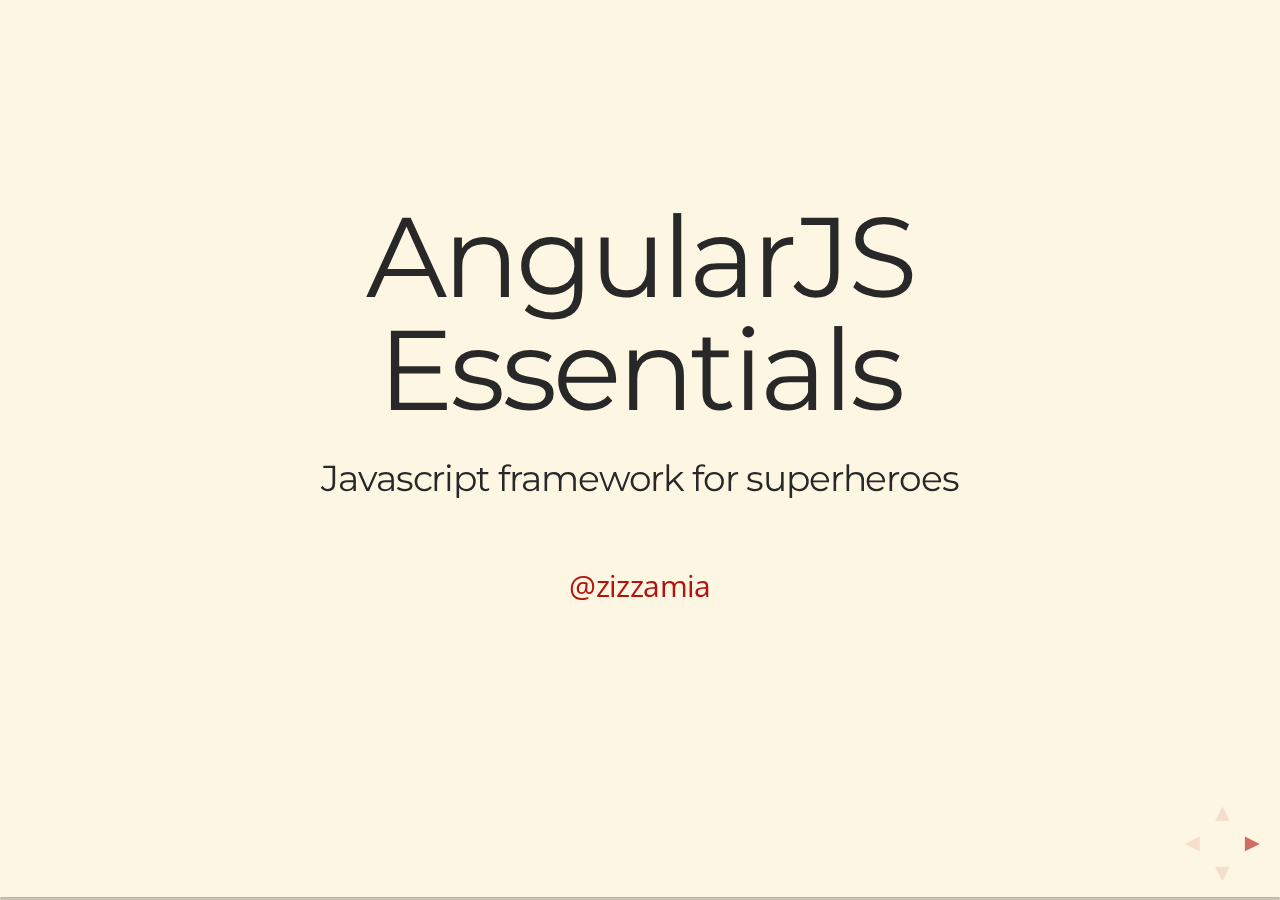
==== commit af81faf0: "More slides." ====
--- a/slides/index.html
+++ b/slides/index.html
@@ -44,6 +44,160 @@
           </p>
         </section>
 
+        <section>
+          <h2 class="slide-header"
+          style="font-size:3em;margin-top: 50px">Useful Directives</h2>
+        </section>
+
+        <section>
+          <h2><code>ngClass</code></h2>
+        </section>
+
+        <section>
+          <h2><code>ngIf</code></h2>
+        </section>
+
+        <section>
+          <h2><code>ngRepeat</code></h2>
+          <ul>
+            <li>$index</li>
+            <li>$first</li>
+            <li>$middle</li>
+            <li>$last</li>
+            <li>$even</li>
+            <li>$odd</li>
+          </ul>
+        </section>
+
+        <section>
+          <h2 class="slide-header"
+          style="font-size:3em;margin-top: 50px">Creating Filters</h2>
+        </section>
+
+        <section>
+          <h3>Tasty lab</h3>
+          <p>Custom filter<p>
+
+          <input type="text" ng-model="myReverseInput" />
+          <p ng-bind="myReverseInput | reverse"></p>
+
+        </section>
+
+        <section>
+          <h2 class="slide-header"
+          style="font-size:3em;margin-top: 50px">Scope and Controller</h2>
+        </section>
+
+        <section>
+          <h2><code>watch</code></h2>
+          <p>watch</p>
+          <p>$watchCollection</p>
+          <p>Deep watch</p>
+        </section>
+
+        <section>
+          <h2 class="slide-header"
+          style="font-size:3em;margin-top: 50px">Creating Directives</h2>
+        </section>
+
+        <section>
+          <h2><code>template</code></h2>
+        </section>
+
+        <section>
+          <h2><code>templateUrl</code></h2>
+        </section>
+
+        <section>
+          <h2><code>restrict</code></h2>
+        </section>
+
+        <section>
+          <h3>Tasty lab</h3>
+          <p>Basic Directive<p>
+
+          <my-directive></my-directive>
+
+        </section> 
+
+        <section>
+          <h2><code>link</code></h2>
+        </section>
+
+        <section>
+          <h2><code>$destroy</code></h2>
+        </section>
+
+        <section>
+          <h3>Tasty lab</h3>
+          <p>Directive with element<p>
+        </section> 
+
+        <section>
+          <h2><code>scope</code></h2>
+        </section>
+
+        <section>
+          <h2><code>scope true</code></h2>
+        </section>
+
+        <section>
+          <h2>Isolate scope</h2>
+        </section>
+
+        <section>
+          <h3>Tasty lab</h3>
+          <p>Directive with isolate scope<p>
+        </section> 
+
+        <section>
+          <h2><code>transclude</code></h2>
+        </section>
+
+        <section>
+          <h3>Tasty lab</h3>
+          <p>Directive that wraps arbitrary content<p>
+        </section> 
+
+        <section>
+          <h2><code>controller</code></h2>
+        </section>
+
+        <section>
+          <h3>Tasty lab</h3>
+          <p>Directive that communicate<p>
+        </section> 
+
+        <section>
+          <h2><code>angular.element</code></h2>
+        </section>
+
+        <section>
+          <h2><code>replace</code></h2>
+        </section>
+
+        <section>
+          <h2><code>compile</code></h2>
+        </section>
+
+        <section>
+          <h2 class="slide-header"
+          style="font-size:3em;margin-top: 50px">Providers</h2>
+        </section>
+
+        <section>
+          <h3>Tasty lab</h3>
+          <p>Implement a provider<p>
+        </section> 
+
+        <section>
+          <h3>Tasty lab</h3>
+          <p>Implement a decorator<p>
+        </section>
+
+        <section>
+          <h2><code>ngAnnotate</code></h2>
+        </section>
       </div> 
     </div>
 
@@ -55,6 +209,7 @@
     <script src="js/reveal.min.js"></script>
 
     <script>
+      var d = document; 
       // Full list of configuration options available here:
       // https://github.com/hakimel/reveal.js#configuration
       Reveal.initialize({
@@ -70,10 +225,10 @@
       	// Optional libraries used to extend on reveal.js
       	dependencies: [
       		{ src: 'lib/js/highlight.js', async: true, callback: function() { window.hljs.initHighlightingOnLoad(); } },
-      		{ src: 'lib/js/classList.js', condition: function() { return !document.body.classList; } },
-      		{ src: 'lib/js/showdown.js', condition: function() { return !!document.querySelector( '[data-markdown]' ); } },
-      		{ src: 'lib/js/data-markdown.js', condition: function() { return !!document.querySelector( '[data-markdown]' ); } },
-      		{ src: 'plugin/zoom-js/zoom.js', condition: function() { return !!document.body.classList; } },
+      		{ src: 'lib/js/classList.js', condition: function() { return !d.body.classList; } },
+      		{ src: 'lib/js/showdown.js', condition: function() { return !!d.querySelector( '[data-markdown]' ); } },
+      		{ src: 'lib/js/data-markdown.js', condition: function() { return !!d.querySelector( '[data-markdown]' ); } },
+      		{ src: 'plugin/zoom-js/zoom.js', condition: function() { return !!d.body.classList; } },
       		{ src: '/socket.io/socket.io.js', async: true, condition: function() { return window.location.host === 'localhost:1947'; } },
       		{ src: 'plugin/speakernotes/client.js', async: true, condition: function() { return window.location.host === 'localhost:1947'; } }
       	]
@@ -84,8 +239,19 @@
     <script src="js/zepto.min.js"></script>
     <script>
       angular.module('tasteAngulajs', ['ngTasty'])
-      .factory('items', function () {
-        
+      .filter('reverse', function() {
+        return function (input) {
+          if (!input) {
+            return '';
+          }
+          return input.split('').reverse().join('');
+        }
+      })
+      .directive('myDirective', function () {
+        return {
+          restrict: 'E',
+          template: '<div>Leo</div>'
+        }
       })
       .controller('tasteController', function($scope, items) {
         
